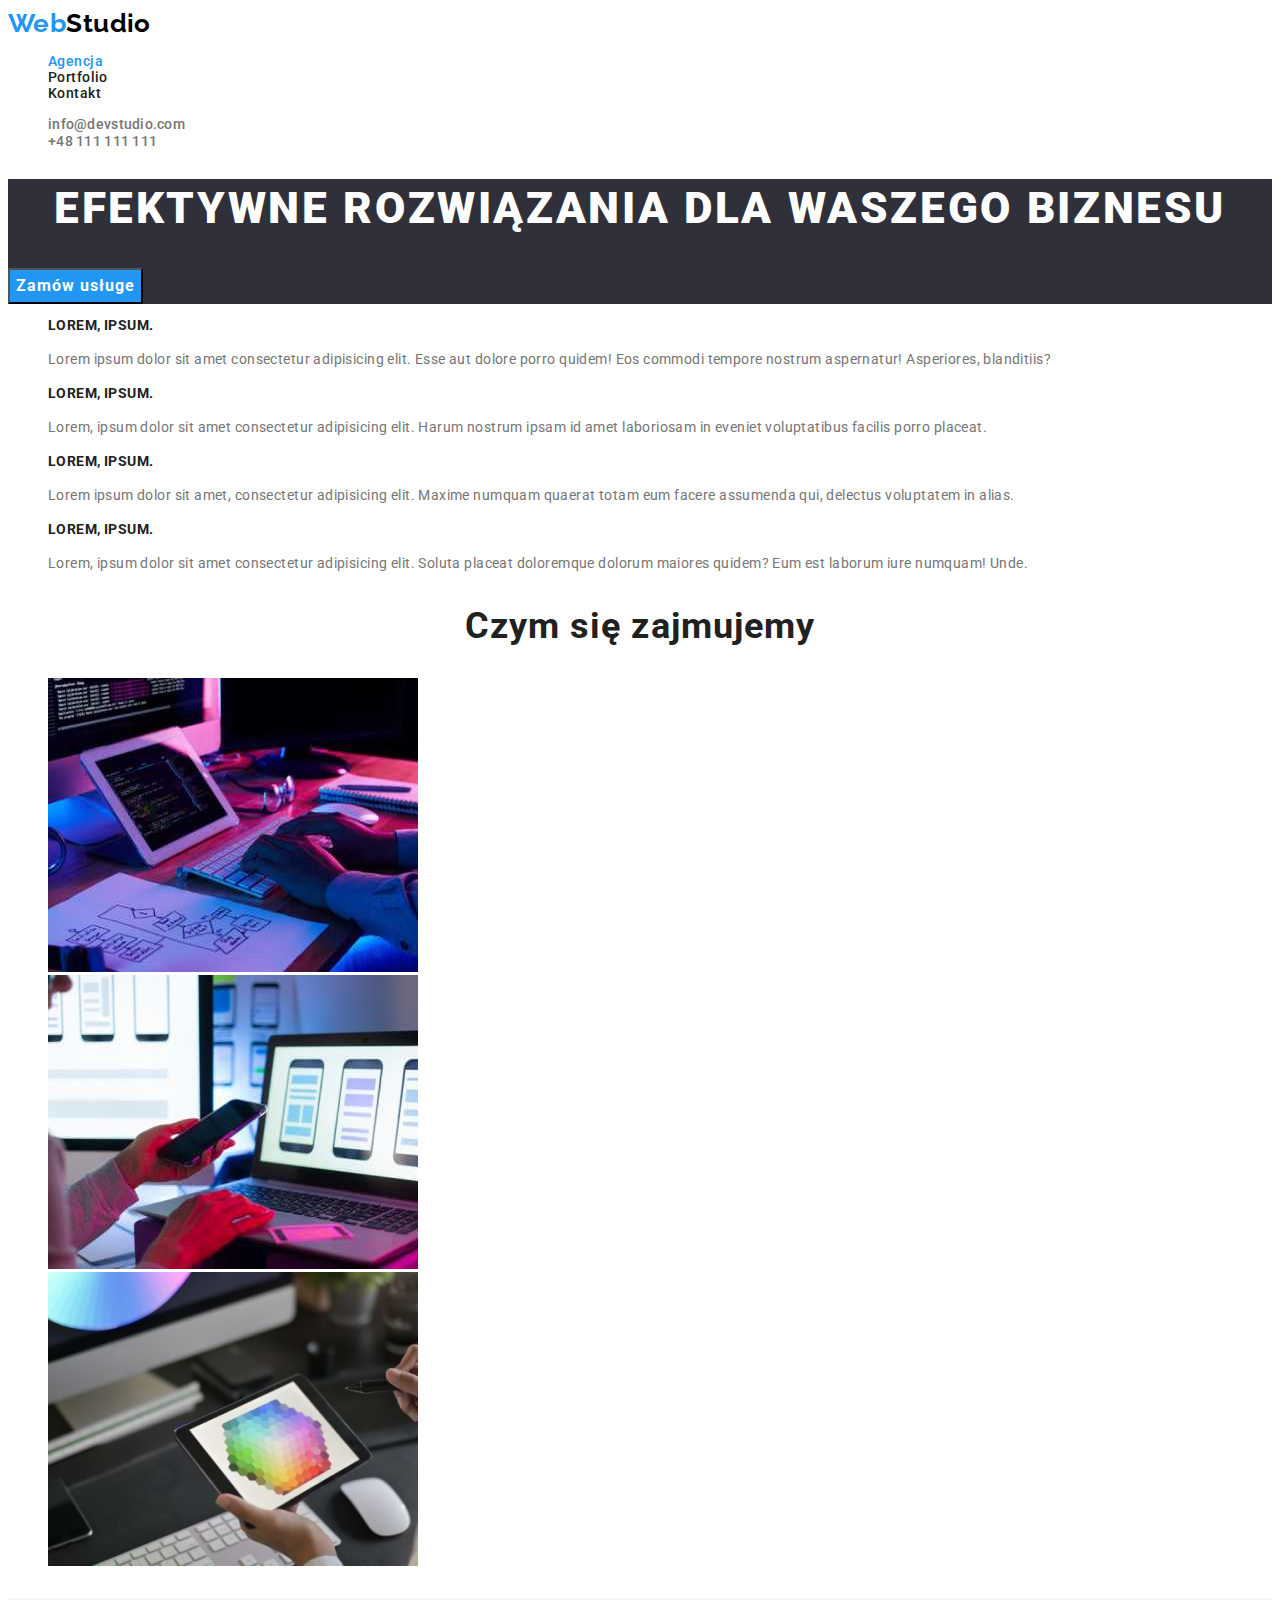
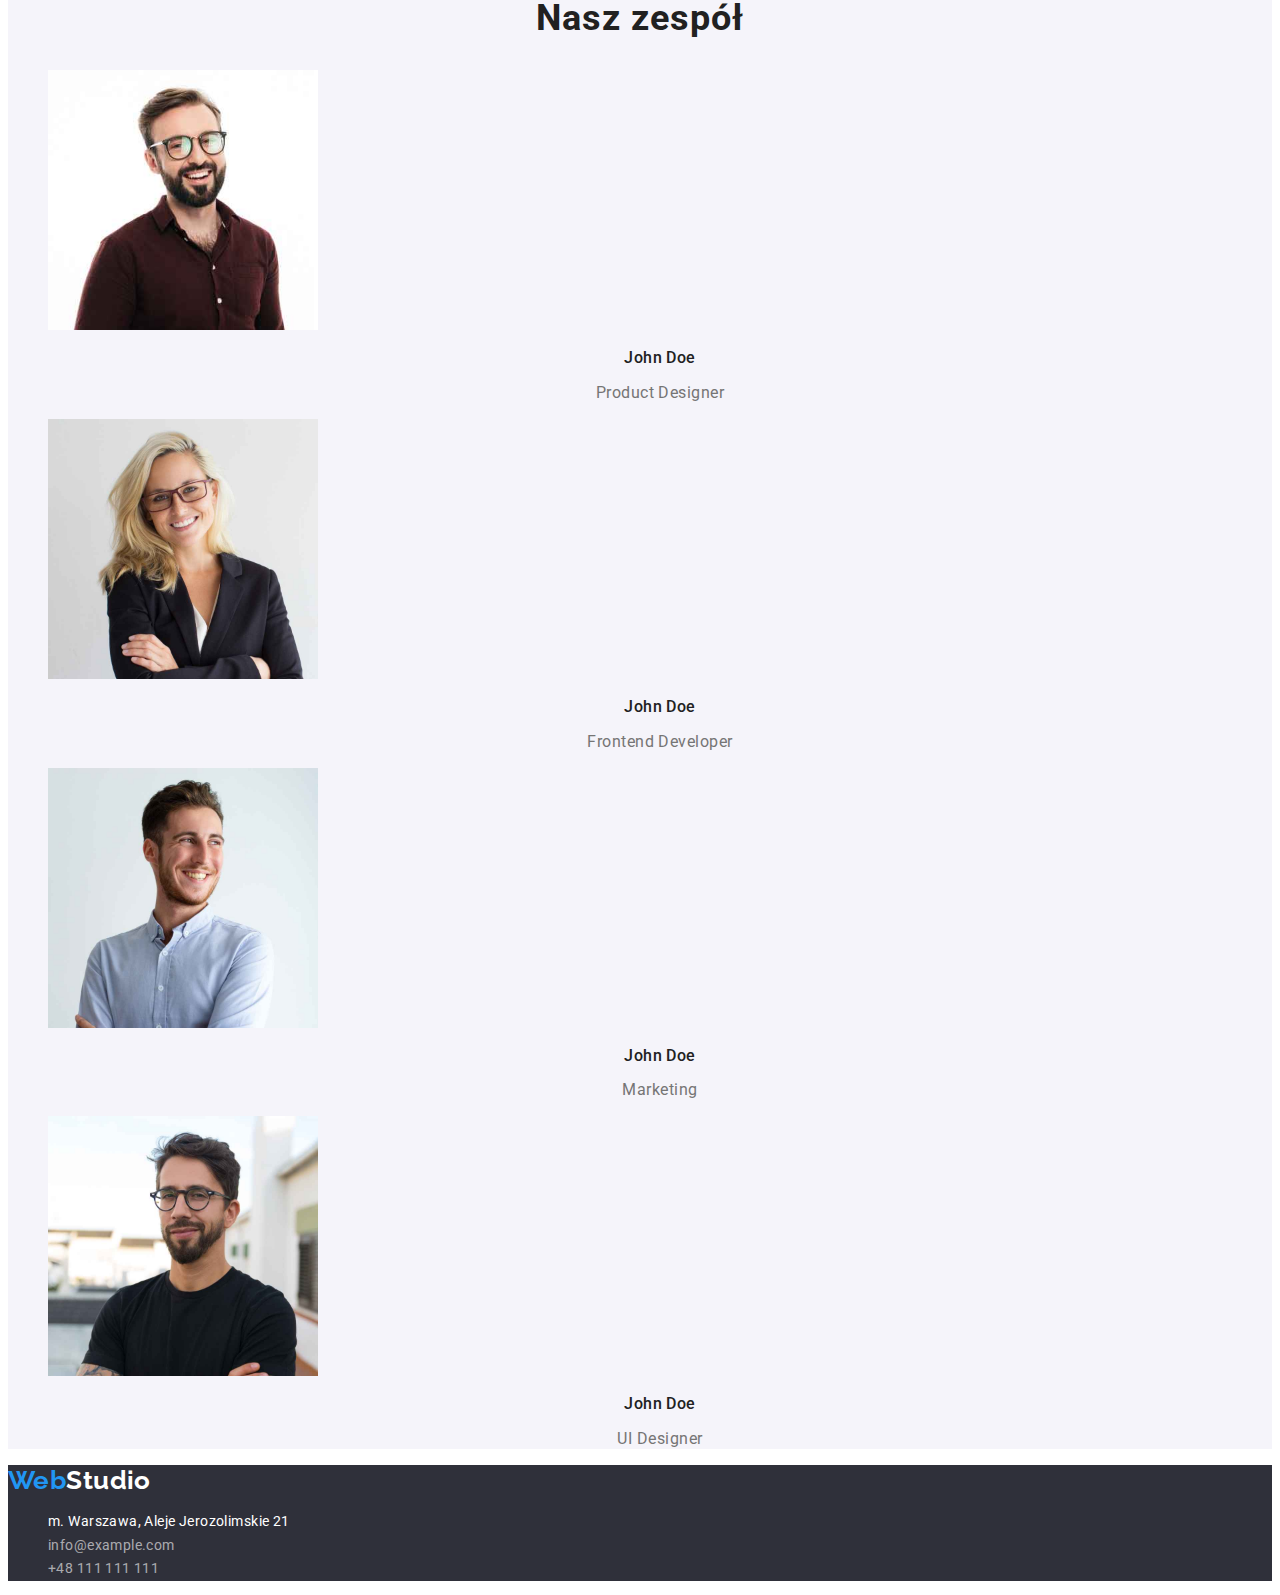
==== index.html @ e9c9cde5 "kopia repo2" ====
<!DOCTYPE html>
<html lang="pl">
	<head>
		<meta charset="UTF-8" />
		<meta http-equiv="X-UA-Compatible" content="IE=edge" />
		<meta name="WebStudio" content="width=device-width, initial-scale=1.0" />
		<title>Portfolio</title>
		<link rel="stylesheet" href="./css/styles.css" />
		<link rel="preconnect" href="https://fonts.googleapis.com" />
		<link rel="preconnect" href="https://fonts.gstatic.com" crossorigin />
		<link
			href="https://fonts.googleapis.com/css2?family=Raleway:wght@700&family=Roboto:wght@100;400;500;700;900&display=swap"
			rel="stylesheet"
		/>
	</head>
	<body>
		<header>
			<a href="index.html" class="logo"><span class="logo_first_word">Web</span>Studio</a>
			<nav>
				<ul>
					<li><a href="index.html" class="menu current">Agencja</a></li>
					<li><a href="portfolio.html" class="menu">Portfolio</a></li>
					<li><a href="#" class="menu">Kontakt</a></li>
				</ul>
			</nav>
			<ul>
				<li><a href="mailto:info@devstudio.com" class="address_top_email">info@devstudio.com</a></li>
				<li><a href="tel:+48111111111" class="address_top_tel">+48 111 111 111</a></li>
			</ul>
		</header>

		<main>
			<!--BANER-->
			<section class="dark_background">
				<h1 class="text_on_banner_page1">EFEKTYWNE ROZWIĄZANIA DLA WASZEGO BIZNESU</h1>
				<button type="button" class="button_page1">Zamów usługe</button>
			</section>

			<!--Sekcja2-->
			<section>
				<h2 class="visually-hidden">To jest tytuł tagu h2 do ukrycia</h2>
				<!--Ten tag <H2> będzie ukryty później - polecenie @IVAN-->
				<ul>
					<li>
						<h3 class="lorem-style">Lorem, ipsum.</h3>
						<p class="lorem-text">
							Lorem ipsum dolor sit amet consectetur adipisicing elit. Esse aut dolore porro quidem! Eos commodi tempore
							nostrum aspernatur! Asperiores, blanditiis?
						</p>
					</li>
					<li>
						<h3 class="lorem-style">Lorem, ipsum.</h3>
						<p class="lorem-text">
							Lorem, ipsum dolor sit amet consectetur adipisicing elit. Harum nostrum ipsam id amet laboriosam in
							eveniet voluptatibus facilis porro placeat.
						</p>
					</li>
					<li>
						<h3 class="lorem-style">Lorem, ipsum.</h3>
						<p class="lorem-text">
							Lorem ipsum dolor sit amet, consectetur adipisicing elit. Maxime numquam quaerat totam eum facere
							assumenda qui, delectus voluptatem in alias.
						</p>
					</li>
					<li>
						<h3 class="lorem-style">Lorem, ipsum.</h3>
						<p class="lorem-text">
							Lorem, ipsum dolor sit amet consectetur adipisicing elit. Soluta placeat doloremque dolorum maiores
							quidem? Eum est laborum iure numquam! Unde.
						</p>
					</li>
				</ul>
			</section>

			<!--Sekcja 3-->
			<section>
				<h2 class="section-title">Czym się zajmujemy</h2>

				<ul>
					<li>
						<img src="images/01_komputer.jpg" alt="komputer" width="370" height="294" />
					</li>
					<li>
						<img src="images/02_komorka.jpg" alt="komórka" width="370" height="294" />
					</li>
					<li>
						<img src="images/03_tablet.jpg" alt="tablet" width="370" height="294" />
					</li>
				</ul>
			</section>

			<!--Sekcja nasz zespół-->
			<section class="team_background">
				<h2 class="section-title">Nasz zespół</h2>
				<ul>
					<li>
						<img src="images/person1.jpg" alt="osoba1" width="270" height="260" />
						<h3 class="name">John Doe</h3>
						<p class="description">Product Designer</p>
					</li>
					<li>
						<img src="images/person2.jpg" alt="osoba2" width="270" height="260" />
						<h3 class="name">John Doe</h3>
						<p class="description">Frontend Developer</p>
					</li>
					<li>
						<img src="images/person3.jpg" alt="osoba3" width="270" height="260" />
						<h3 class="name">John Doe</h3>
						<p class="description">Marketing</p>
					</li>
					<li>
						<img src="images/person4.jpg" alt="osoba4" width="270" height="260" />
						<h3 class="name">John Doe</h3>
						<p class="description">UI Designer</p>
					</li>
				</ul>
			</section>
		</main>

		<footer class="footer-background">
			<a href="index.html" class="logo">
				<span class="logo_first_word">Web</span><span class="logo_second_word_footer">Studio</span>
			</a>
			<address class="footer-delete-italic">
				<ul>
					<li>
						<a
							href="https://goo.gl/maps/itPmvaoKHj2uYjHUA"
							target="_blank"
							rel="nofollow noopener noreferrer"
							class="footer-address"
						>
							m. Warszawa, Aleje Jerozolimskie 21
						</a>
					</li>
					<li>
						<a href="mailto:info@example.com" class="footer_mail_tel">info@example.com</a>
					</li>
					<li><a href="tel:+48111111111" class="footer_mail_tel">+48 111 111 111</a></li>
				</ul>
			</address>
		</footer>
	</body>
</html>
---- css/styles.css ----
/* font-family: 'Raleway', sans-serif;
font-family: 'Roboto', sans-serif; test*/

:root {
	--main-text-color: #212121;
	--secondary-text-color: #fff;
	--owner-text-color: #757575;
	--accent-color: #2196f3;
	--contener-color: #eeeeee;
	--logo-color-text: #000;
	--buttons-port-color: #f5f4fa;
	--footer-text-color: rgba(255, 255, 255, 0.6);
	--background-footer-color: #2f303a;
	--background-section: #e5e5e5;
	--line-color: #ececec;
	--backround-color: #fff;
	--icon-color: #afb1b8;
	--main-font: "Roboto", sans-serif;
}

body {
	background-color: var(--backround-color);
	color: var(--main-text-color);
	font-family: var(--main-font);
	font-size: 14px;
	letter-spacing: 0.03em;
}

.logo {
	font-family: "Raleway", sans-serif;
	font-size: 26px;
	line-height: 1.1738;
	font-weight: 700;
	color: var(--logo-color-text);
}
.logo_first_word {
	color: #2196f3;
}
.logo_second_word_footer {
	color: rgba(255, 255, 255, 1);
}
.logo_second_word_footer:hover {
	color: var(--accent-color);
}

.menu {
	font-size: 14px;
	line-height: 1.1721;
	font-weight: 500;
	color: var(--main-text-color); /*- zalecenie Ivana - ale chyba jednak nie?*/
}

.current {
	color: var(--accent-color);
}

.address_top_email {
	font-weight: 500;
	font-size: 14px;
	line-height: 1.14;
	letter-spacing: 0.02em;
	color: var(--owner-text-color);
}
.address_top_tel {
	font-weight: 500;
	font-size: 14px;
	line-height: 1.14;
	letter-spacing: 0.02em;
	color: var(--owner-text-color);
}

a {
	text-decoration: none;
}

.button_page1 {
	background-color: #2196f3;
	color: #ffffff;
	font-weight: 700;
	font-size: 16px;
	line-height: 1.88;
	display: flex;
	align-items: center;
	text-align: center;
	letter-spacing: 0.06em;
	cursor: pointer;
	font-family: inherit;
}
.button_page1:hover {
	color: #000;
}

.text_on_banner_page1 {
	font-weight: 900;
	font-size: 44px;
	line-height: 1.36;
	text-align: center;
	letter-spacing: 0.06em;
	text-transform: uppercase;
	color: rgba(255, 255, 255, 1);
}

header a:hover,
footer a:hover,
menu:hover {
	color: var(--accent-color);
}

.buttons {
	cursor: pointer;
	font-family: inherit;
	font-size: 16px;
	line-height: 1.625;
	font-weight: 500;
	background-color: var(--buttons-port-color);
	letter-spacing: 0.03em;
	color: var(--main-text-color);
}
.buttons:hover {
	background-color: #2196f3;
	color: #fff;
}
.buttons_current {
	background-color: #2196f3;
	color: #fff;
}

ul {
	list-style-type: none;
}
.image_title {
	font-size: 18px;
	line-height: 2;
	font-weight: 700;
	letter-spacing: 0.06em;
}
.image_description {
	font-size: 16px;
	line-height: 1.875;
	font-weight: 400;
	color: #757575;
}
.footer-address {
	font-weight: 400;
	line-height: 1.71;
	color: #fff;
}
.footer-delete-italic {
	font-style: normal;
	/* usuwam domyślny styl ITALIC dla <address> */
}
.footer-background {
	background-color: var(--background-footer-color);
}

.footer_mail_tel {
	color: rgba(255, 255, 255, 0.6);
	line-height: 1.71;
	font-weight: 400;
}
.light_background {
	background-color: var(--background-section);
}
.dark_background {
	background-color: var(--background-footer-color);
}
.team_background {
	background-color: var(--buttons-port-color);
}

.lorem-style {
	font-weight: 700;
	font-size: 14px;
	line-height: 1.14;
	letter-spacing: 0.03em;
	text-transform: uppercase;
}
.lorem-text {
	line-height: 1.71;
	color: #757575;
}
.section-title {
	font-weight: 700;
	font-size: 36px;
	line-height: 1.16;
	text-align: center;
	letter-spacing: 0.03em;
	color: #212121;
}
.name {
	font-weight: 500;
	font-size: 16px;
	line-height: 1.18;
	text-align: center;
	letter-spacing: 0.03em;
}
.description {
	font-weight: 400;
	font-size: 16px;
	line-height: 1.18;
	text-align: center;
	letter-spacing: 0.03em;
	color: #757575;
}
.visually-hidden {
	position: absolute;
	width: 1px;
	height: 1px;
	margin: -1px;
	border: 0;
	padding: 0;

	white-space: nowrap;
	clip-path: inset(100%);
	clip: rect(0 0 0 0);
	overflow: hidden;
}
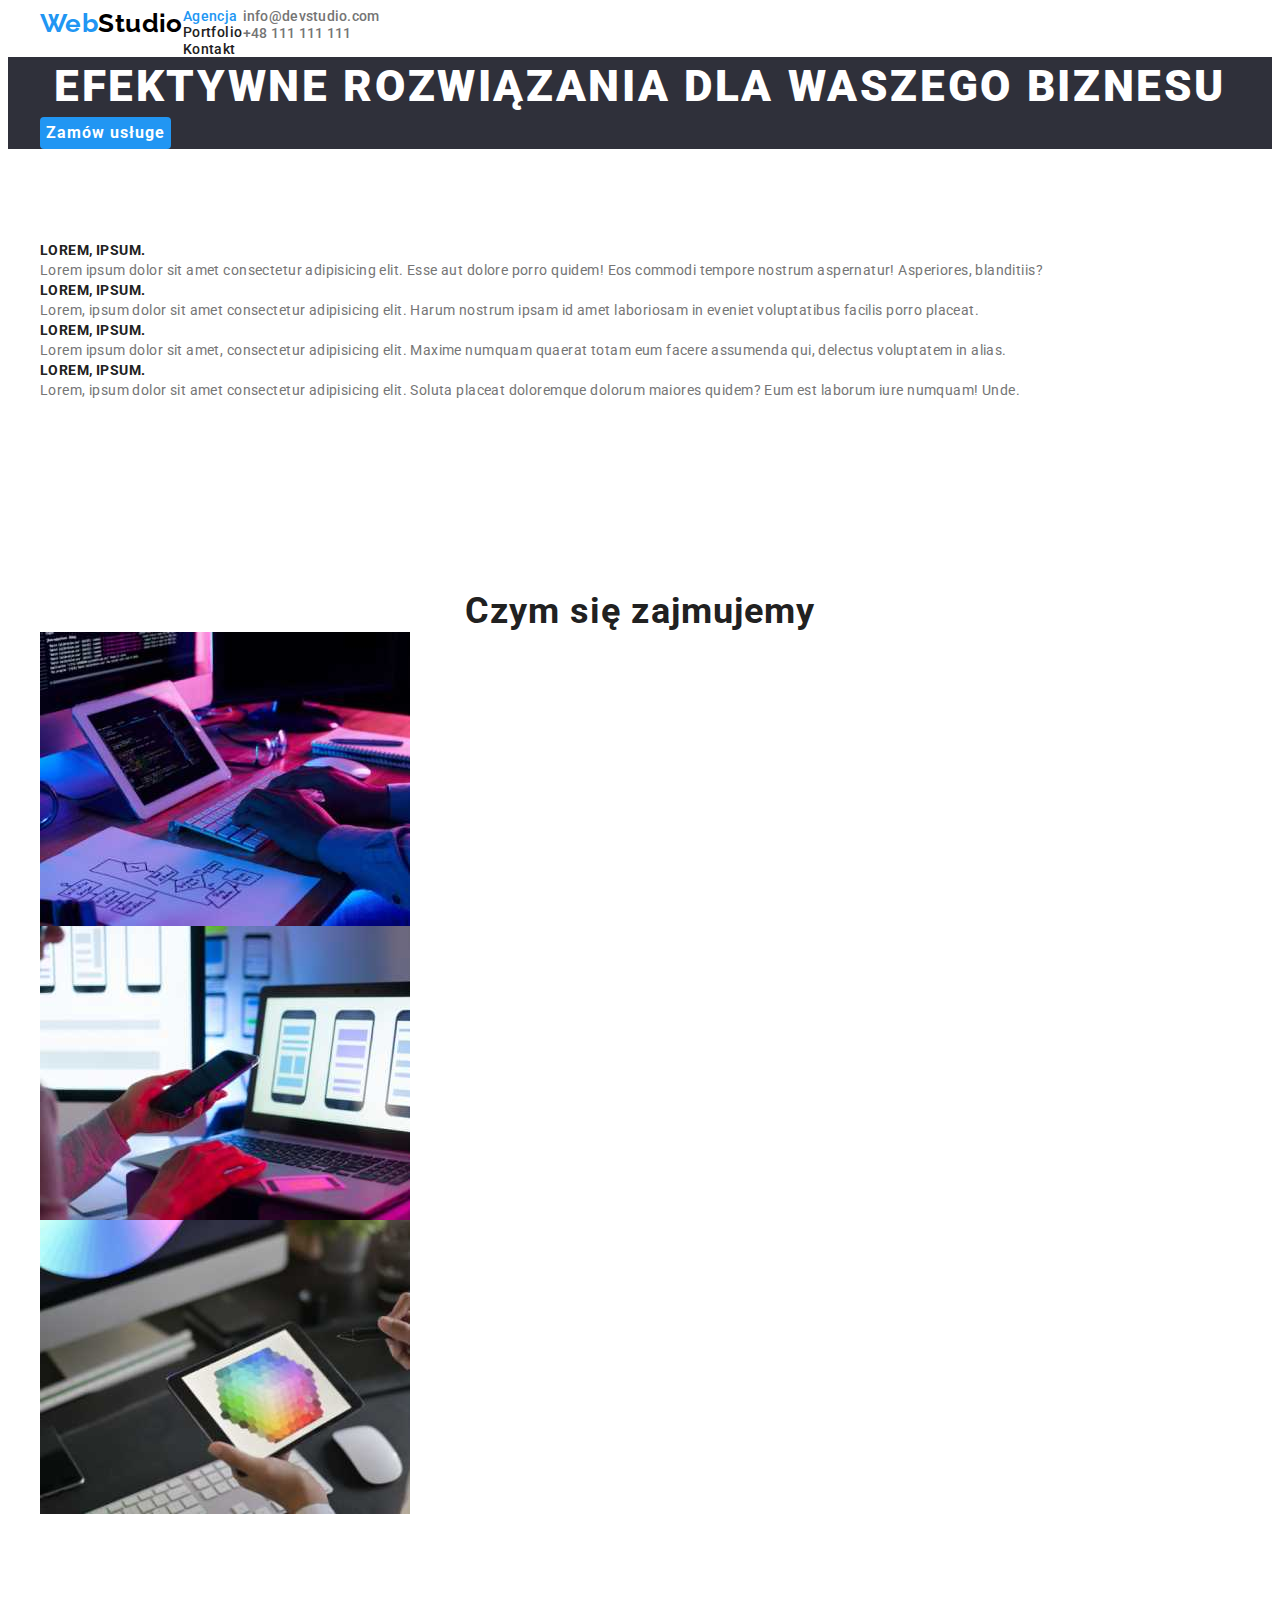
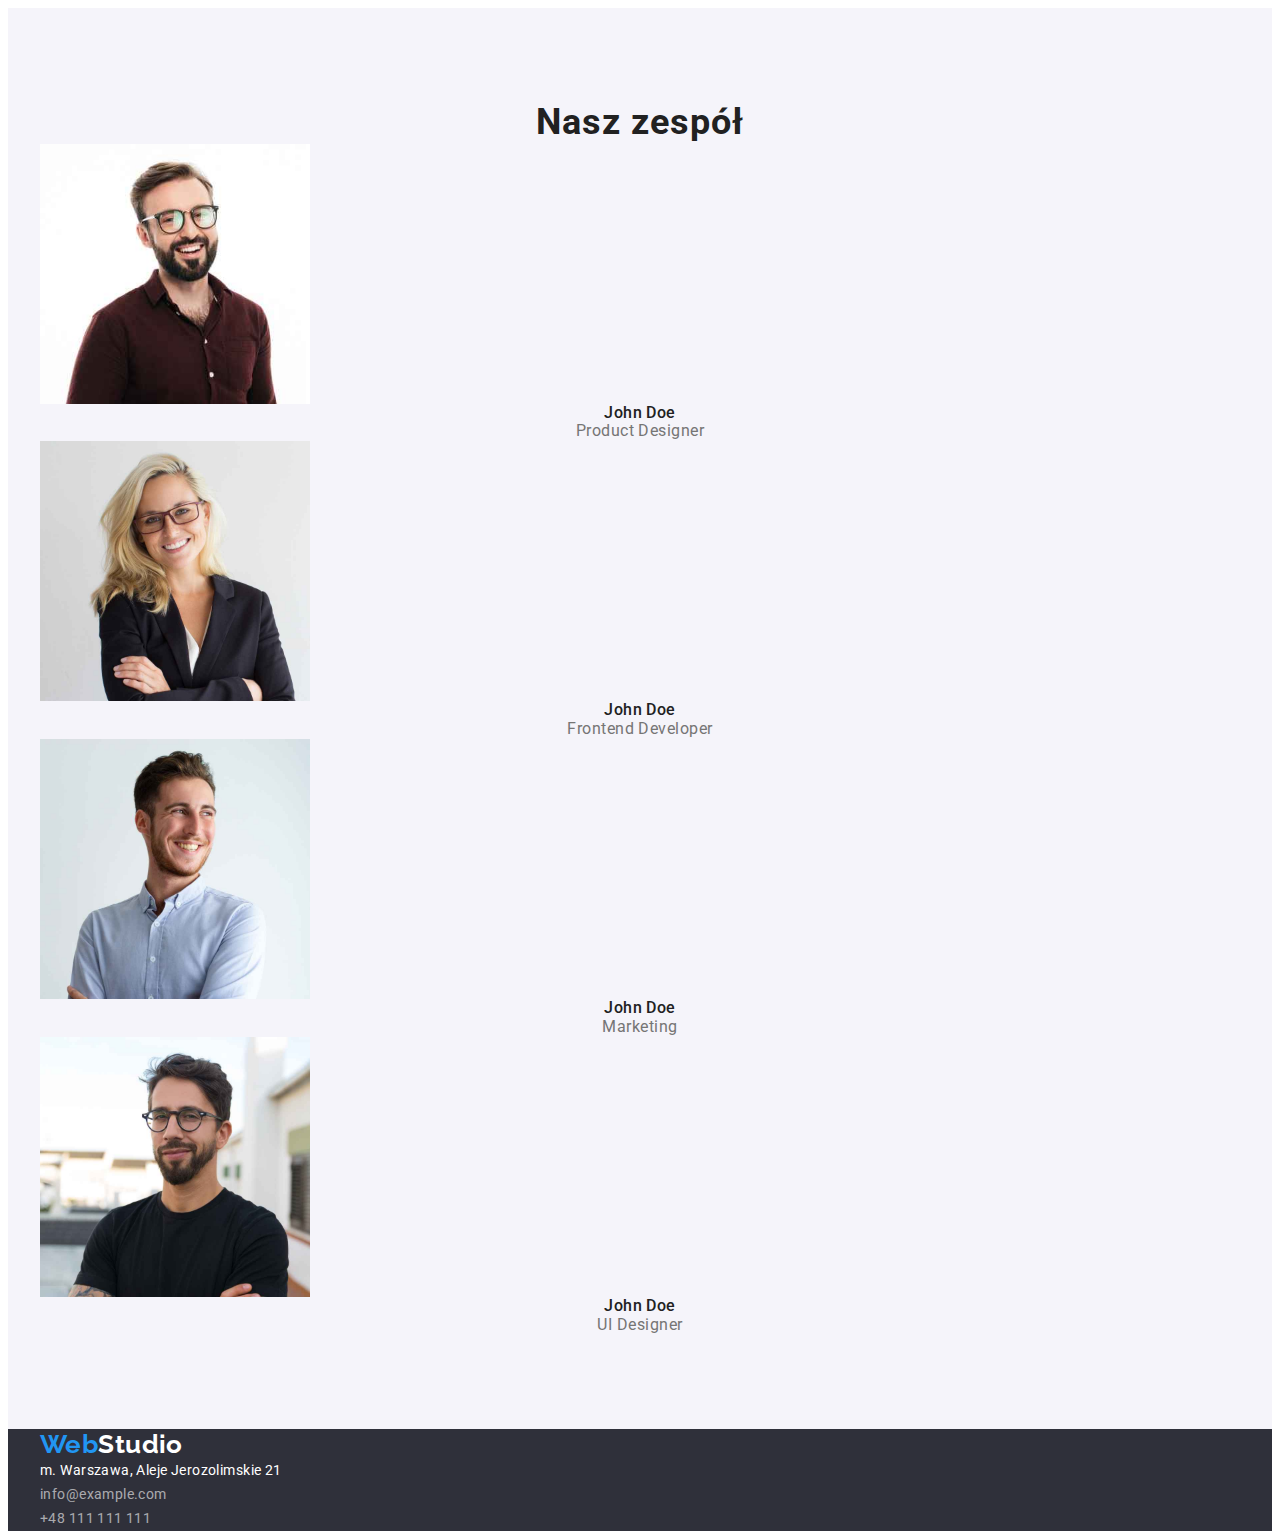
==== commit 51b9cf92: "5II flex1" ====
--- a/index.html
+++ b/index.html
@@ -5,6 +5,13 @@
 		<meta http-equiv="X-UA-Compatible" content="IE=edge" />
 		<meta name="WebStudio" content="width=device-width, initial-scale=1.0" />
 		<title>Portfolio</title>
+		<link
+			rel="stylesheet"
+			href="https://cdnjs.cloudflare.com/ajax/libs/modern-normalize/1.1.0/modern-normalize.min.css"
+			integrity="sha512-wpPYUAdjBVSE4KJnH1VR1HeZfpl1ub8YT/NKx4PuQ5NmX2tKuGu6U/JRp5y+Y8XG2tV+wKQpNHVUX03MfMFn9Q=="
+			crossorigin="anonymous"
+			referrerpolicy="no-referrer"
+		/>
 		<link rel="stylesheet" href="./css/styles.css" />
 		<link rel="preconnect" href="https://fonts.googleapis.com" />
 		<link rel="preconnect" href="https://fonts.gstatic.com" crossorigin />
@@ -15,130 +22,144 @@
 	</head>
 	<body>
 		<header>
-			<a href="index.html" class="logo"><span class="logo_first_word">Web</span>Studio</a>
-			<nav>
-				<ul>
-					<li><a href="index.html" class="menu current">Agencja</a></li>
-					<li><a href="portfolio.html" class="menu">Portfolio</a></li>
-					<li><a href="#" class="menu">Kontakt</a></li>
-				</ul>
-			</nav>
-			<ul>
-				<li><a href="mailto:info@devstudio.com" class="address_top_email">info@devstudio.com</a></li>
-				<li><a href="tel:+48111111111" class="address_top_tel">+48 111 111 111</a></li>
-			</ul>
+			<div class="container">
+				<div class="header">
+					<a href="index.html" class="logo"><span class="logo_first_word">Web</span>Studio</a>
+					<nav>
+						<ul>
+							<li><a href="index.html" class="menu current">Agencja</a></li>
+							<li><a href="portfolio.html" class="menu">Portfolio</a></li>
+							<li><a href="#" class="menu">Kontakt</a></li>
+						</ul>
+					</nav>
+					<ul>
+						<li><a href="mailto:info@devstudio.com" class="address_top_email">info@devstudio.com</a></li>
+						<li><a href="tel:+48111111111" class="address_top_tel">+48 111 111 111</a></li>
+					</ul>
+				</div>
+			</div>
 		</header>
 
 		<main>
 			<!--BANER-->
 			<section class="dark_background">
-				<h1 class="text_on_banner_page1">EFEKTYWNE ROZWIĄZANIA DLA WASZEGO BIZNESU</h1>
-				<button type="button" class="button_page1">Zamów usługe</button>
+				<div class="container">
+					<h1 class="text_on_banner_page1">EFEKTYWNE ROZWIĄZANIA DLA WASZEGO BIZNESU</h1>
+					<button type="button" class="button_page1">Zamów usługe</button>
+				</div>
 			</section>
 
 			<!--Sekcja2-->
-			<section>
-				<h2 class="visually-hidden">To jest tytuł tagu h2 do ukrycia</h2>
-				<!--Ten tag <H2> będzie ukryty później - polecenie @IVAN-->
-				<ul>
-					<li>
-						<h3 class="lorem-style">Lorem, ipsum.</h3>
-						<p class="lorem-text">
-							Lorem ipsum dolor sit amet consectetur adipisicing elit. Esse aut dolore porro quidem! Eos commodi tempore
-							nostrum aspernatur! Asperiores, blanditiis?
-						</p>
-					</li>
-					<li>
-						<h3 class="lorem-style">Lorem, ipsum.</h3>
-						<p class="lorem-text">
-							Lorem, ipsum dolor sit amet consectetur adipisicing elit. Harum nostrum ipsam id amet laboriosam in
-							eveniet voluptatibus facilis porro placeat.
-						</p>
-					</li>
-					<li>
-						<h3 class="lorem-style">Lorem, ipsum.</h3>
-						<p class="lorem-text">
-							Lorem ipsum dolor sit amet, consectetur adipisicing elit. Maxime numquam quaerat totam eum facere
-							assumenda qui, delectus voluptatem in alias.
-						</p>
-					</li>
-					<li>
-						<h3 class="lorem-style">Lorem, ipsum.</h3>
-						<p class="lorem-text">
-							Lorem, ipsum dolor sit amet consectetur adipisicing elit. Soluta placeat doloremque dolorum maiores
-							quidem? Eum est laborum iure numquam! Unde.
-						</p>
-					</li>
-				</ul>
+			<section class="section">
+				<div class="container">
+					<h2 class="visually-hidden">To jest tytuł tagu h2 do ukrycia</h2>
+					<!--Ten tag <H2> będzie ukryty później - polecenie @IVAN-->
+					<ul>
+						<li>
+							<h3 class="lorem-style">Lorem, ipsum.</h3>
+							<p class="lorem-text">
+								Lorem ipsum dolor sit amet consectetur adipisicing elit. Esse aut dolore porro quidem! Eos commodi
+								tempore nostrum aspernatur! Asperiores, blanditiis?
+							</p>
+						</li>
+						<li>
+							<h3 class="lorem-style">Lorem, ipsum.</h3>
+							<p class="lorem-text">
+								Lorem, ipsum dolor sit amet consectetur adipisicing elit. Harum nostrum ipsam id amet laboriosam in
+								eveniet voluptatibus facilis porro placeat.
+							</p>
+						</li>
+						<li>
+							<h3 class="lorem-style">Lorem, ipsum.</h3>
+							<p class="lorem-text">
+								Lorem ipsum dolor sit amet, consectetur adipisicing elit. Maxime numquam quaerat totam eum facere
+								assumenda qui, delectus voluptatem in alias.
+							</p>
+						</li>
+						<li>
+							<h3 class="lorem-style">Lorem, ipsum.</h3>
+							<p class="lorem-text">
+								Lorem, ipsum dolor sit amet consectetur adipisicing elit. Soluta placeat doloremque dolorum maiores
+								quidem? Eum est laborum iure numquam! Unde.
+							</p>
+						</li>
+					</ul>
+				</div>
 			</section>
 
 			<!--Sekcja 3-->
-			<section>
-				<h2 class="section-title">Czym się zajmujemy</h2>
+			<section class="section">
+				<div class="container">
+					<h2 class="section-title">Czym się zajmujemy</h2>
 
-				<ul>
-					<li>
-						<img src="images/01_komputer.jpg" alt="komputer" width="370" height="294" />
-					</li>
-					<li>
-						<img src="images/02_komorka.jpg" alt="komórka" width="370" height="294" />
-					</li>
-					<li>
-						<img src="images/03_tablet.jpg" alt="tablet" width="370" height="294" />
-					</li>
-				</ul>
+					<ul>
+						<li>
+							<img src="images/01_komputer.jpg" alt="komputer" width="370" height="294" />
+						</li>
+						<li>
+							<img src="images/02_komorka.jpg" alt="komórka" width="370" height="294" />
+						</li>
+						<li>
+							<img src="images/03_tablet.jpg" alt="tablet" width="370" height="294" />
+						</li>
+					</ul>
+				</div>
 			</section>
 
 			<!--Sekcja nasz zespół-->
-			<section class="team_background">
-				<h2 class="section-title">Nasz zespół</h2>
-				<ul>
-					<li>
-						<img src="images/person1.jpg" alt="osoba1" width="270" height="260" />
-						<h3 class="name">John Doe</h3>
-						<p class="description">Product Designer</p>
-					</li>
-					<li>
-						<img src="images/person2.jpg" alt="osoba2" width="270" height="260" />
-						<h3 class="name">John Doe</h3>
-						<p class="description">Frontend Developer</p>
-					</li>
-					<li>
-						<img src="images/person3.jpg" alt="osoba3" width="270" height="260" />
-						<h3 class="name">John Doe</h3>
-						<p class="description">Marketing</p>
-					</li>
-					<li>
-						<img src="images/person4.jpg" alt="osoba4" width="270" height="260" />
-						<h3 class="name">John Doe</h3>
-						<p class="description">UI Designer</p>
-					</li>
-				</ul>
+			<section class="section team_background">
+				<div class="container">
+					<h2 class="section-title">Nasz zespół</h2>
+					<ul>
+						<li>
+							<img src="images/person1.jpg" alt="osoba1" width="270" height="260" />
+							<h3 class="name">John Doe</h3>
+							<p class="description">Product Designer</p>
+						</li>
+						<li>
+							<img src="images/person2.jpg" alt="osoba2" width="270" height="260" />
+							<h3 class="name">John Doe</h3>
+							<p class="description">Frontend Developer</p>
+						</li>
+						<li>
+							<img src="images/person3.jpg" alt="osoba3" width="270" height="260" />
+							<h3 class="name">John Doe</h3>
+							<p class="description">Marketing</p>
+						</li>
+						<li>
+							<img src="images/person4.jpg" alt="osoba4" width="270" height="260" />
+							<h3 class="name">John Doe</h3>
+							<p class="description">UI Designer</p>
+						</li>
+					</ul>
+				</div>
 			</section>
 		</main>
 
 		<footer class="footer-background">
-			<a href="index.html" class="logo">
-				<span class="logo_first_word">Web</span><span class="logo_second_word_footer">Studio</span>
-			</a>
-			<address class="footer-delete-italic">
-				<ul>
-					<li>
-						<a
-							href="https://goo.gl/maps/itPmvaoKHj2uYjHUA"
-							target="_blank"
-							rel="nofollow noopener noreferrer"
-							class="footer-address"
-						>
-							m. Warszawa, Aleje Jerozolimskie 21
-						</a>
-					</li>
-					<li>
-						<a href="mailto:info@example.com" class="footer_mail_tel">info@example.com</a>
-					</li>
-					<li><a href="tel:+48111111111" class="footer_mail_tel">+48 111 111 111</a></li>
-				</ul>
-			</address>
+			<div class="container">
+				<a href="index.html" class="logo">
+					<span class="logo_first_word">Web</span><span class="logo_second_word_footer">Studio</span>
+				</a>
+				<address class="footer-delete-italic">
+					<ul>
+						<li>
+							<a
+								href="https://goo.gl/maps/itPmvaoKHj2uYjHUA"
+								target="_blank"
+								rel="nofollow noopener noreferrer"
+								class="footer-address"
+							>
+								m. Warszawa, Aleje Jerozolimskie 21
+							</a>
+						</li>
+						<li>
+							<a href="mailto:info@example.com" class="footer_mail_tel">info@example.com</a>
+						</li>
+						<li><a href="tel:+48111111111" class="footer_mail_tel">+48 111 111 111</a></li>
+					</ul>
+				</address>
+			</div>
 		</footer>
 	</body>
 </html>
--- a/css/styles.css
+++ b/css/styles.css
@@ -26,6 +26,54 @@
 	letter-spacing: 0.03em;
 }
 
+h1,
+h2,
+h3,
+h4,
+h5,
+h6,
+p {
+	margin: 0;
+}
+img {
+	display: block;
+	max-width: 100%;
+	height: auto;
+}
+ul,
+ol {
+	list-style: none;
+	padding-left: 0;
+	margin: 0;
+}
+a {
+	text-decoration: none;
+}
+address {
+	font-style: normal;
+}
+button {
+	display: block;
+	cursor: pointer;
+	border: none;
+	border-radius: 4px;
+}
+.section {
+	padding-top: 94px;
+	padding-bottom: 94px;
+	display: flex;
+}
+
+.container {
+	width: 1200px;
+	margin: 0 auto;
+	padding: 0 15px;
+}
+
+.header {
+	display: flex;
+}
+
 .logo {
 	font-family: "Raleway", sans-serif;
 	font-size: 26px;
@@ -69,10 +117,6 @@
 	color: var(--owner-text-color);
 }
 
-a {
-	text-decoration: none;
-}
-
 .button_page1 {
 	background-color: #2196f3;
 	color: #ffffff;
@@ -125,9 +169,6 @@
 	color: #fff;
 }
 
-ul {
-	list-style-type: none;
-}
 .image_title {
 	font-size: 18px;
 	line-height: 2;
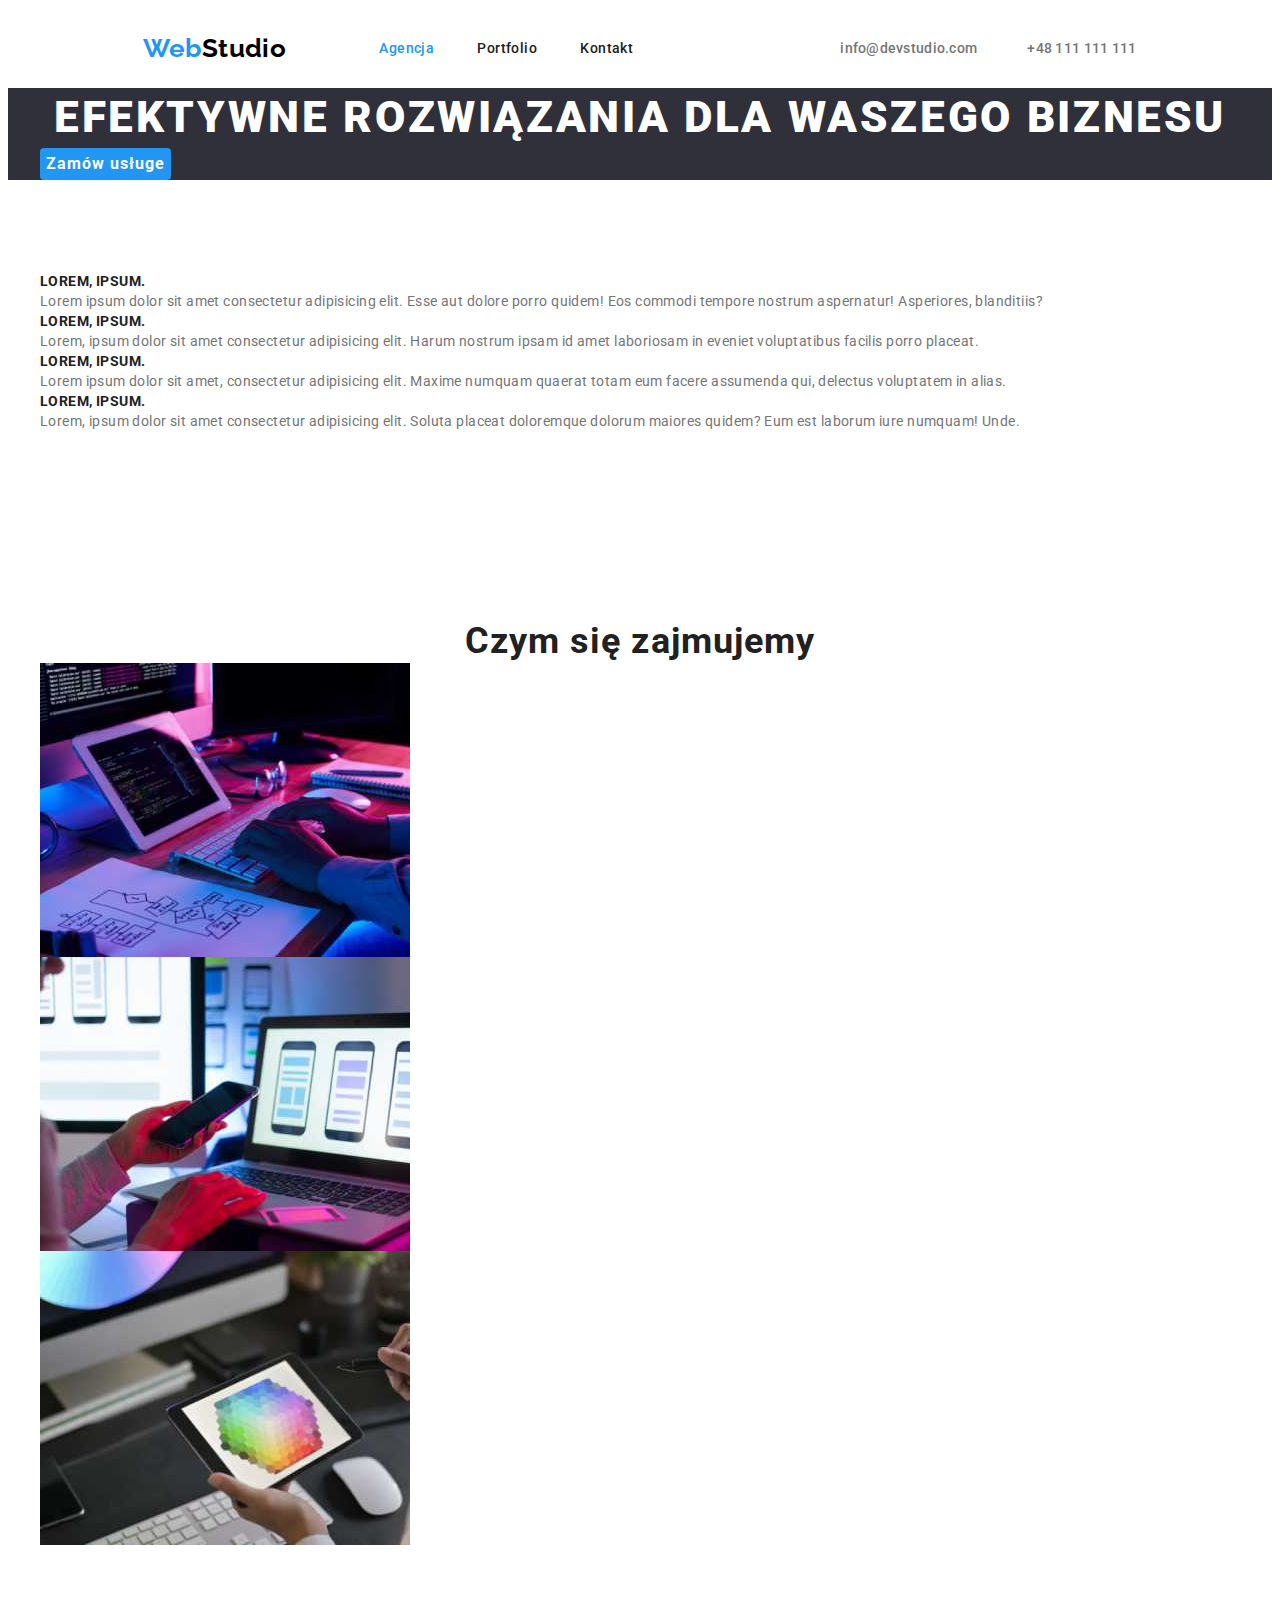
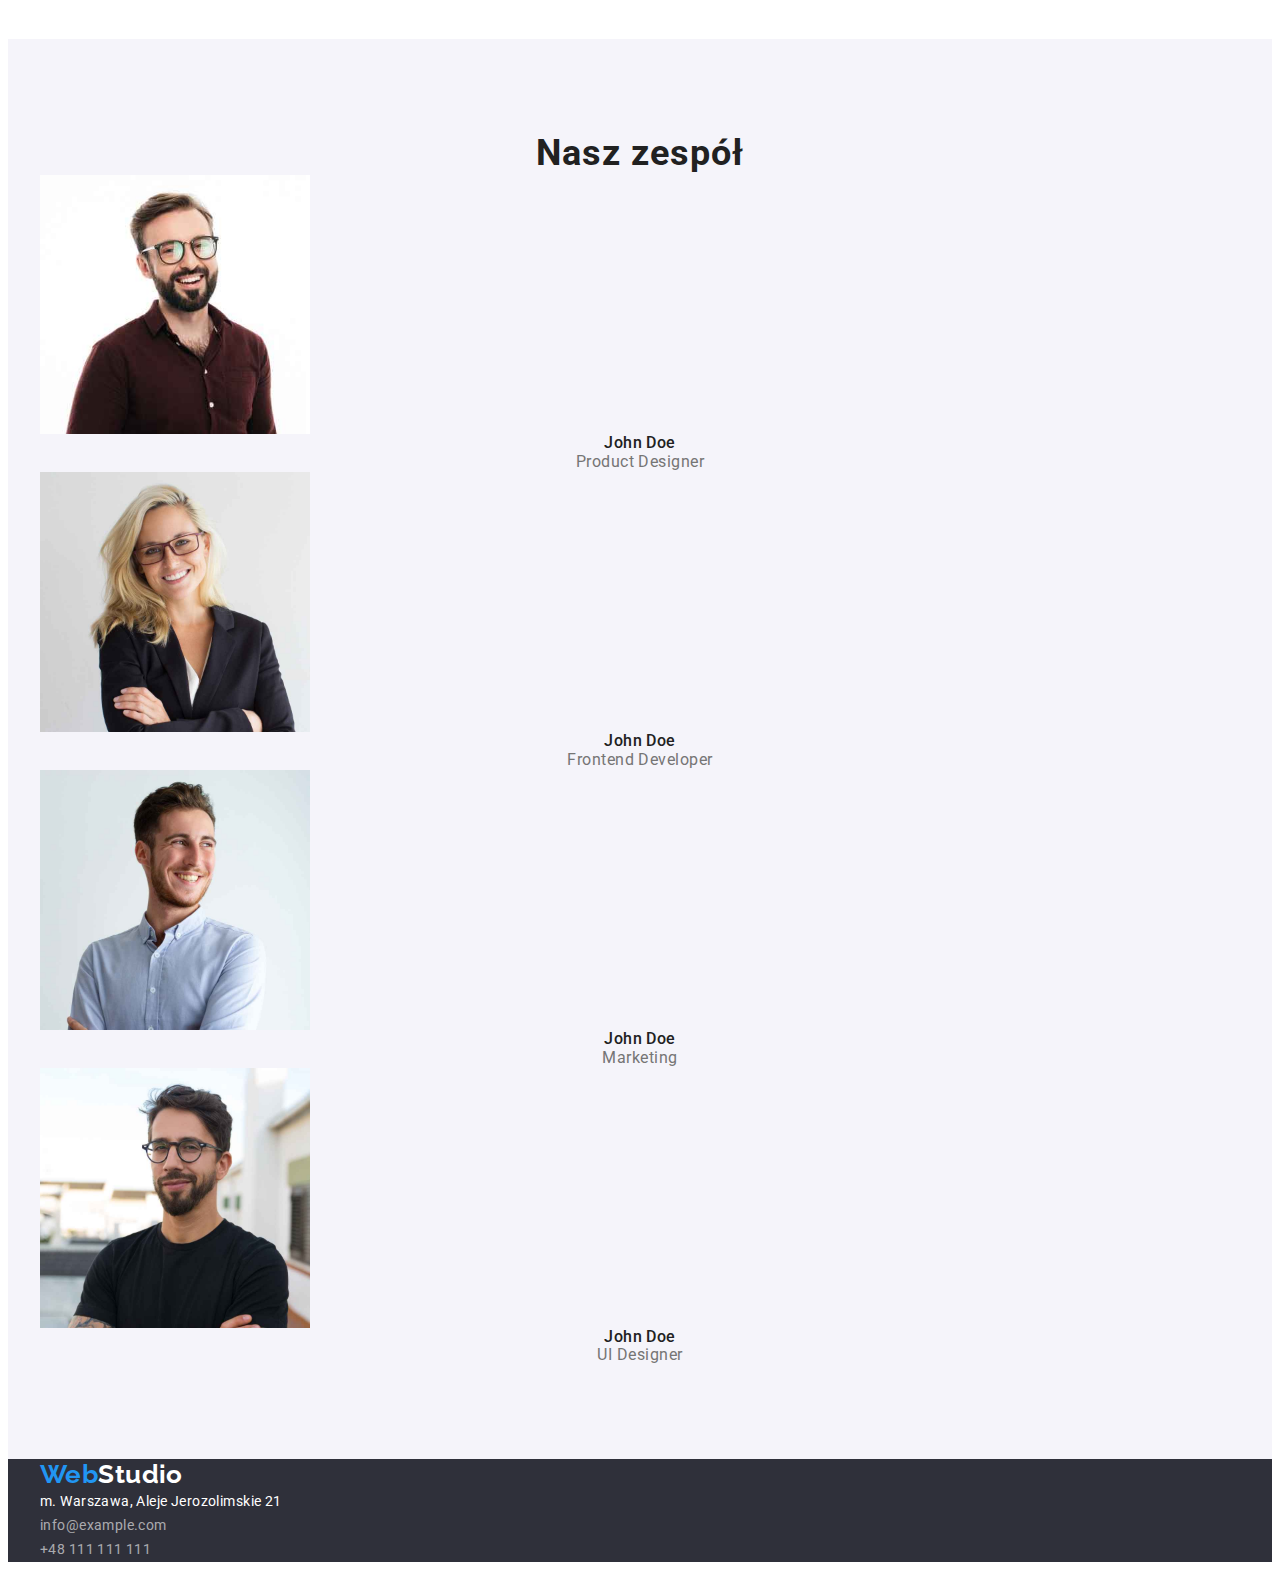
==== commit 9a086370: "gotowy header" ====
--- a/index.html
+++ b/index.html
@@ -24,15 +24,19 @@
 		<header>
 			<div class="container">
 				<div class="header">
-					<a href="index.html" class="logo"><span class="logo_first_word">Web</span>Studio</a>
-					<nav>
-						<ul>
-							<li><a href="index.html" class="menu current">Agencja</a></li>
-							<li><a href="portfolio.html" class="menu">Portfolio</a></li>
-							<li><a href="#" class="menu">Kontakt</a></li>
-						</ul>
-					</nav>
-					<ul>
+					<div class="header-left">
+						<div class="header-logo">
+							<a href="index.html" class="logo"><span class="logo_first_word">Web</span>Studio</a>
+						</div>
+						<nav>
+							<ul>
+								<li><a href="index.html" class="menu current">Agencja</a></li>
+								<li><a href="portfolio.html" class="menu">Portfolio</a></li>
+								<li><a href="#" class="menu">Kontakt</a></li>
+							</ul>
+						</nav>
+					</div>
+					<ul class="header-right">
 						<li><a href="mailto:info@devstudio.com" class="address_top_email">info@devstudio.com</a></li>
 						<li><a href="tel:+48111111111" class="address_top_tel">+48 111 111 111</a></li>
 					</ul>
--- a/css/styles.css
+++ b/css/styles.css
@@ -70,8 +70,37 @@
 	padding: 0 15px;
 }
 
+.menu-flex {
+	display: flex;
+	align-items: center;
+}
+header nav ul {
+	display: flex;
+	align-items: center;
+	justify-content: space-between;
+	width: 254px;
+	height: 16px;
+}
+
 .header {
 	display: flex;
+	justify-content: space-around;
+	align-items: center;
+	height: 80px;
+}
+.header-left {
+	display: flex;
+	align-items: center;
+	justify-content: flex-start;
+}
+.header-logo {
+	padding-right: 93px;
+}
+
+.header-right {
+	display: flex;
+	align-items: center;
+	justify-content: flex-end;
 }
 
 .logo {
@@ -115,6 +144,7 @@
 	line-height: 1.14;
 	letter-spacing: 0.02em;
 	color: var(--owner-text-color);
+	padding-left: 50px;
 }
 
 .button_page1 {
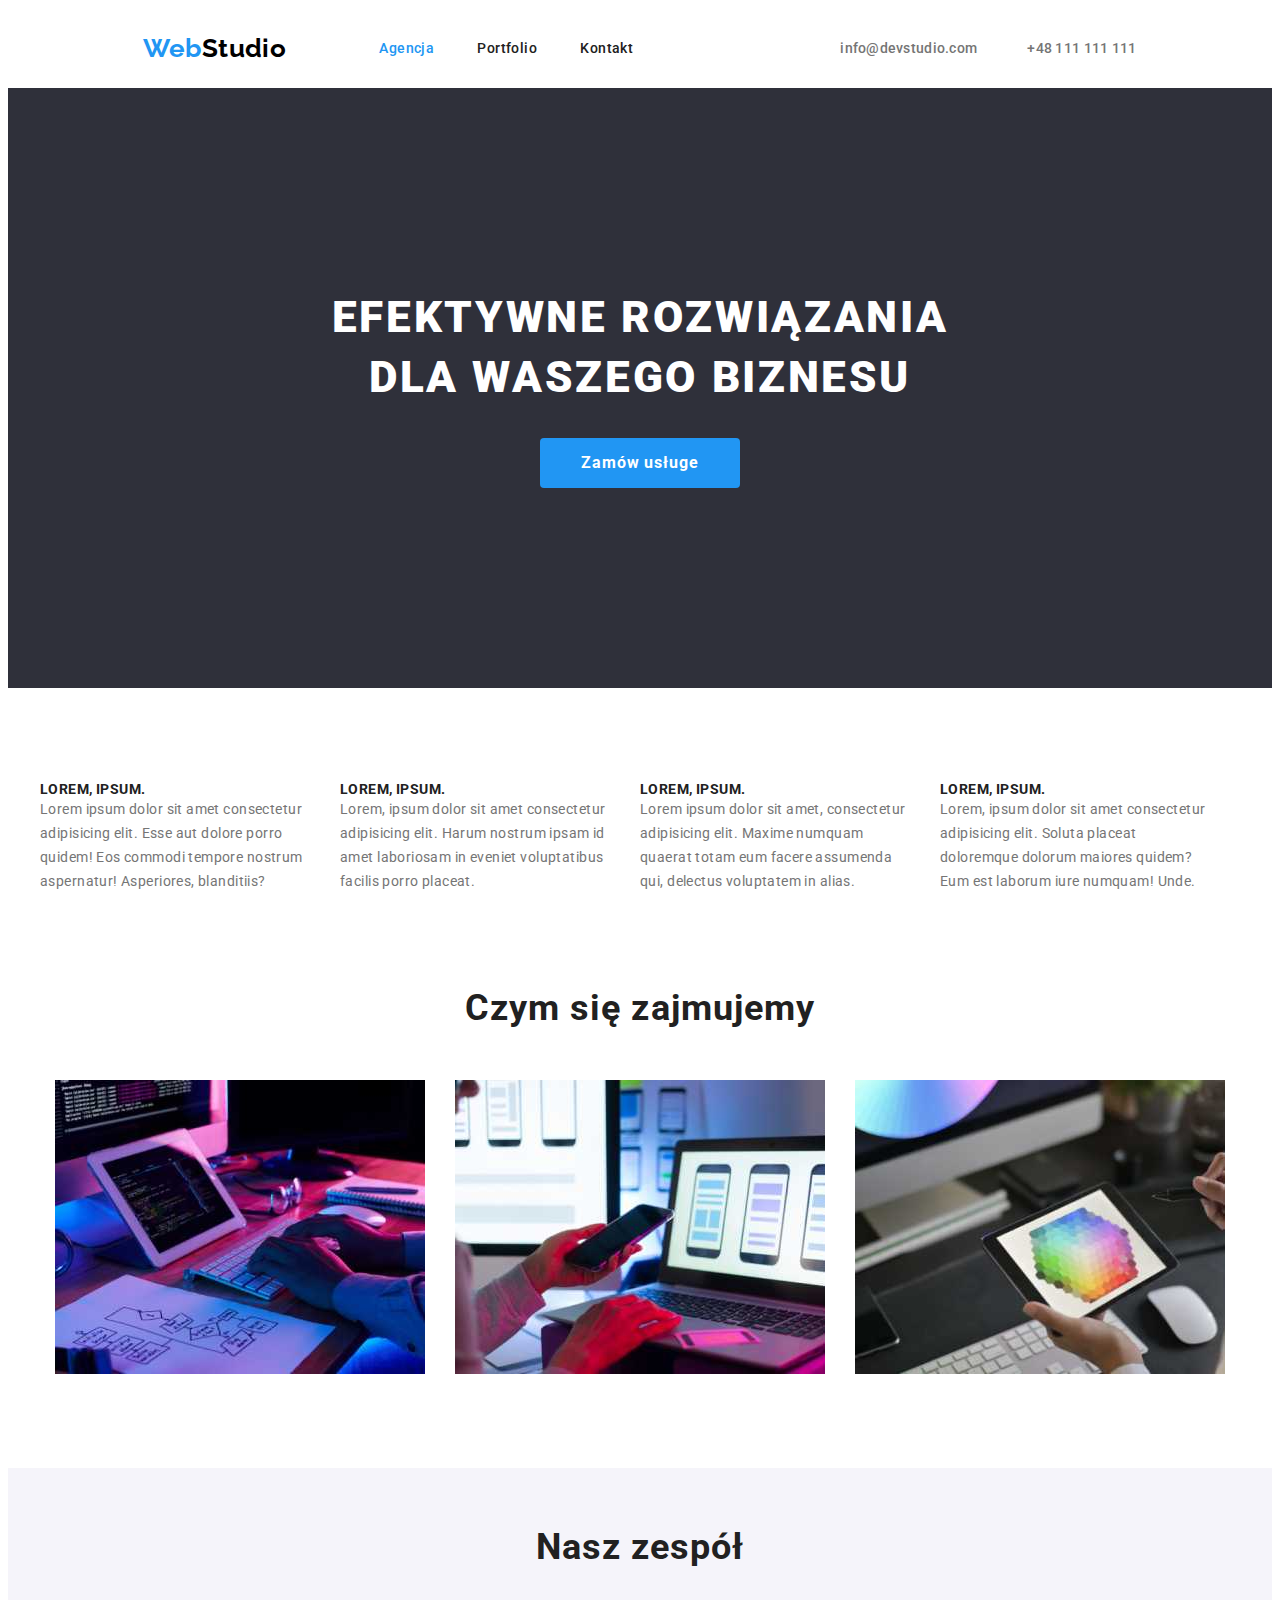
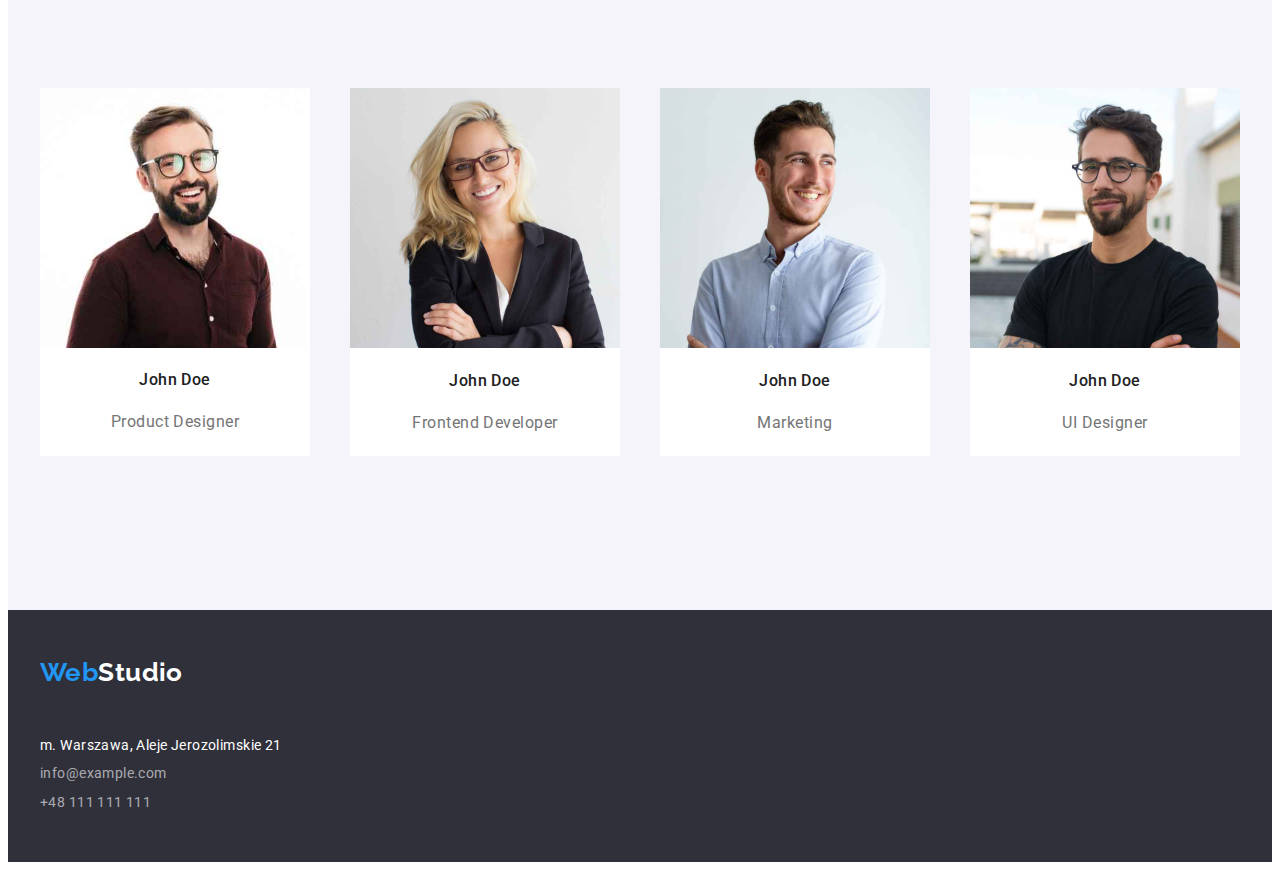
==== commit 558a0308: "str 1 gotowe" ====
--- a/index.html
+++ b/index.html
@@ -45,11 +45,13 @@
 		</header>
 
 		<main>
-			<!--BANER-->
+			<!--HERO-->
 			<section class="dark_background">
 				<div class="container">
-					<h1 class="text_on_banner_page1">EFEKTYWNE ROZWIĄZANIA DLA WASZEGO BIZNESU</h1>
-					<button type="button" class="button_page1">Zamów usługe</button>
+					<div class="hero-layout">
+						<h1 class="text_on_banner_page1">EFEKTYWNE ROZWIĄZANIA DLA WASZEGO BIZNESU</h1>
+						<button type="button" class="button_page1">Zamów usługe</button>
+					</div>
 				</div>
 			</section>
 
@@ -58,7 +60,7 @@
 				<div class="container">
 					<h2 class="visually-hidden">To jest tytuł tagu h2 do ukrycia</h2>
 					<!--Ten tag <H2> będzie ukryty później - polecenie @IVAN-->
-					<ul>
+					<ul class="lorem-layout">
 						<li>
 							<h3 class="lorem-style">Lorem, ipsum.</h3>
 							<p class="lorem-text">
@@ -92,77 +94,91 @@
 			</section>
 
 			<!--Sekcja 3-->
-			<section class="section">
+			<section class="section no-padding-top">
 				<div class="container">
-					<h2 class="section-title">Czym się zajmujemy</h2>
+					<div class="what-we-do-layout">
+						<h2 class="section-title">Czym się zajmujemy</h2>
 
-					<ul>
-						<li>
-							<img src="images/01_komputer.jpg" alt="komputer" width="370" height="294" />
-						</li>
-						<li>
-							<img src="images/02_komorka.jpg" alt="komórka" width="370" height="294" />
-						</li>
-						<li>
-							<img src="images/03_tablet.jpg" alt="tablet" width="370" height="294" />
-						</li>
-					</ul>
+						<ul class="what-we-do-images">
+							<li>
+								<img src="images/01_komputer.jpg" alt="komputer" width="370" height="294" />
+							</li>
+							<li>
+								<img src="images/02_komorka.jpg" alt="komórka" width="370" height="294" />
+							</li>
+							<li>
+								<img src="images/03_tablet.jpg" alt="tablet" width="370" height="294" />
+							</li>
+						</ul>
+					</div>
 				</div>
 			</section>
 
 			<!--Sekcja nasz zespół-->
-			<section class="section team_background">
+			<section class="section team_background no-padding-top">
 				<div class="container">
-					<h2 class="section-title">Nasz zespół</h2>
-					<ul>
-						<li>
-							<img src="images/person1.jpg" alt="osoba1" width="270" height="260" />
-							<h3 class="name">John Doe</h3>
-							<p class="description">Product Designer</p>
-						</li>
-						<li>
-							<img src="images/person2.jpg" alt="osoba2" width="270" height="260" />
-							<h3 class="name">John Doe</h3>
-							<p class="description">Frontend Developer</p>
-						</li>
-						<li>
-							<img src="images/person3.jpg" alt="osoba3" width="270" height="260" />
-							<h3 class="name">John Doe</h3>
-							<p class="description">Marketing</p>
-						</li>
-						<li>
-							<img src="images/person4.jpg" alt="osoba4" width="270" height="260" />
-							<h3 class="name">John Doe</h3>
-							<p class="description">UI Designer</p>
-						</li>
-					</ul>
+					<div class="team-layout">
+						<h2 class="section-title">Nasz zespół</h2>
+						<ul>
+							<li>
+								<img src="images/person1.jpg" alt="osoba1" width="270" height="260" />
+								<div class="image-desc">
+									<h3 class="name">John Doe</h3>
+									<p class="description">Product Designer</p>
+								</div>
+							</li>
+							<li>
+								<img src="images/person2.jpg" alt="osoba2" width="270" height="260" />
+								<div class="image-desc">
+									<h3 class="name">John Doe</h3>
+									<p class="description">Frontend Developer</p>
+								</div>
+							</li>
+							<li>
+								<img src="images/person3.jpg" alt="osoba3" width="270" height="260" />
+								<div class="image-desc">
+									<h3 class="name">John Doe</h3>
+									<p class="description">Marketing</p>
+								</div>
+							</li>
+							<li>
+								<img src="images/person4.jpg" alt="osoba4" width="270" height="260" />
+								<div class="image-desc">
+									<h3 class="name">John Doe</h3>
+									<p class="description">UI Designer</p>
+								</div>
+							</li>
+						</ul>
+					</div>
 				</div>
 			</section>
 		</main>
 
 		<footer class="footer-background">
 			<div class="container">
-				<a href="index.html" class="logo">
-					<span class="logo_first_word">Web</span><span class="logo_second_word_footer">Studio</span>
-				</a>
-				<address class="footer-delete-italic">
-					<ul>
-						<li>
-							<a
-								href="https://goo.gl/maps/itPmvaoKHj2uYjHUA"
-								target="_blank"
-								rel="nofollow noopener noreferrer"
-								class="footer-address"
-							>
-								m. Warszawa, Aleje Jerozolimskie 21
-							</a>
-						</li>
-						<li>
-							<a href="mailto:info@example.com" class="footer_mail_tel">info@example.com</a>
-						</li>
-						<li><a href="tel:+48111111111" class="footer_mail_tel">+48 111 111 111</a></li>
-					</ul>
-				</address>
+				<div class="footer-layout">
+					<a href="index.html" class="logo">
+						<span class="logo_first_word">Web</span><span class="logo_second_word_footer">Studio</span>
+					</a>
+					<address class="footer-delete-italic">
+						<ul class="address-layout">
+							<li>
+								<a
+									href="https://goo.gl/maps/itPmvaoKHj2uYjHUA"
+									target="_blank"
+									rel="nofollow noopener noreferrer"
+									class="footer-address"
+								>
+									m. Warszawa, Aleje Jerozolimskie 21
+								</a>
+							</li>
+							<li>
+								<a href="mailto:info@example.com" class="footer_mail_tel">info@example.com</a>
+							</li>
+							<li><a href="tel:+48111111111" class="footer_mail_tel">+48 111 111 111</a></li>
+						</ul>
+					</address>
+				</div>
 			</div>
 		</footer>
 	</body>
--- a/css/styles.css
+++ b/css/styles.css
@@ -63,6 +63,9 @@
 	padding-bottom: 94px;
 	display: flex;
 }
+.no-padding-top {
+	padding-top: 0;
+}
 
 .container {
 	width: 1200px;
@@ -109,6 +112,7 @@
 	line-height: 1.1738;
 	font-weight: 700;
 	color: var(--logo-color-text);
+	width: 145px;
 }
 .logo_first_word {
 	color: #2196f3;
@@ -147,18 +151,26 @@
 	padding-left: 50px;
 }
 
+.hero-layout {
+	display: flex;
+	flex-direction: column;
+	justify-content: center;
+	align-items: center;
+	height: 600px;
+}
+
 .button_page1 {
 	background-color: #2196f3;
 	color: #ffffff;
 	font-weight: 700;
 	font-size: 16px;
 	line-height: 1.88;
-	display: flex;
-	align-items: center;
-	text-align: center;
 	letter-spacing: 0.06em;
 	cursor: pointer;
 	font-family: inherit;
+	width: 200px;
+	height: 50px;
+	text-align: center;
 }
 .button_page1:hover {
 	color: #000;
@@ -172,6 +184,8 @@
 	letter-spacing: 0.06em;
 	text-transform: uppercase;
 	color: rgba(255, 255, 255, 1);
+	padding-bottom: 30px;
+	width: 696px;
 }
 
 header a:hover,
@@ -199,6 +213,51 @@
 	color: #fff;
 }
 
+.lorem-layout {
+	display: flex;
+	gap: 30px;
+}
+.lorem-layout li {
+	flex-basis: 270px;
+}
+.what-we-do-images {
+	display: flex;
+	flex-direction: row;
+	justify-content: space-between;
+	align-items: flex-end;
+	width: 1170px;
+}
+
+.what-we-do-layout {
+	display: flex;
+	flex-direction: column;
+	justify-content: space-between;
+	align-items: center;
+	height: 386px;
+}
+
+.team-layout {
+	height: 648px;
+	display: flex;
+	flex-direction: column;
+	justify-content: space-around;
+	justify-items: center;
+}
+.team-layout ul {
+	display: flex;
+	height: 368px;
+	justify-content: space-between;
+}
+.team-layout ul li {
+	background-color: #ffffff;
+}
+.image-desc {
+	display: flex;
+	flex-direction: column;
+	justify-content: space-evenly;
+	height: 108px;
+}
+
 .image_title {
 	font-size: 18px;
 	line-height: 2;
@@ -210,6 +269,18 @@
 	line-height: 1.875;
 	font-weight: 400;
 	color: #757575;
+}
+.footer-layout {
+	display: flex;
+	flex-direction: column;
+	justify-content: space-evenly;
+	height: 252px;
+}
+.address-layout {
+	height: 81px;
+	display: flex;
+	flex-direction: column;
+	justify-content: space-between;
 }
 .footer-address {
 	font-weight: 400;
@@ -222,6 +293,7 @@
 }
 .footer-background {
 	background-color: var(--background-footer-color);
+	height: 252px;
 }
 
 .footer_mail_tel {
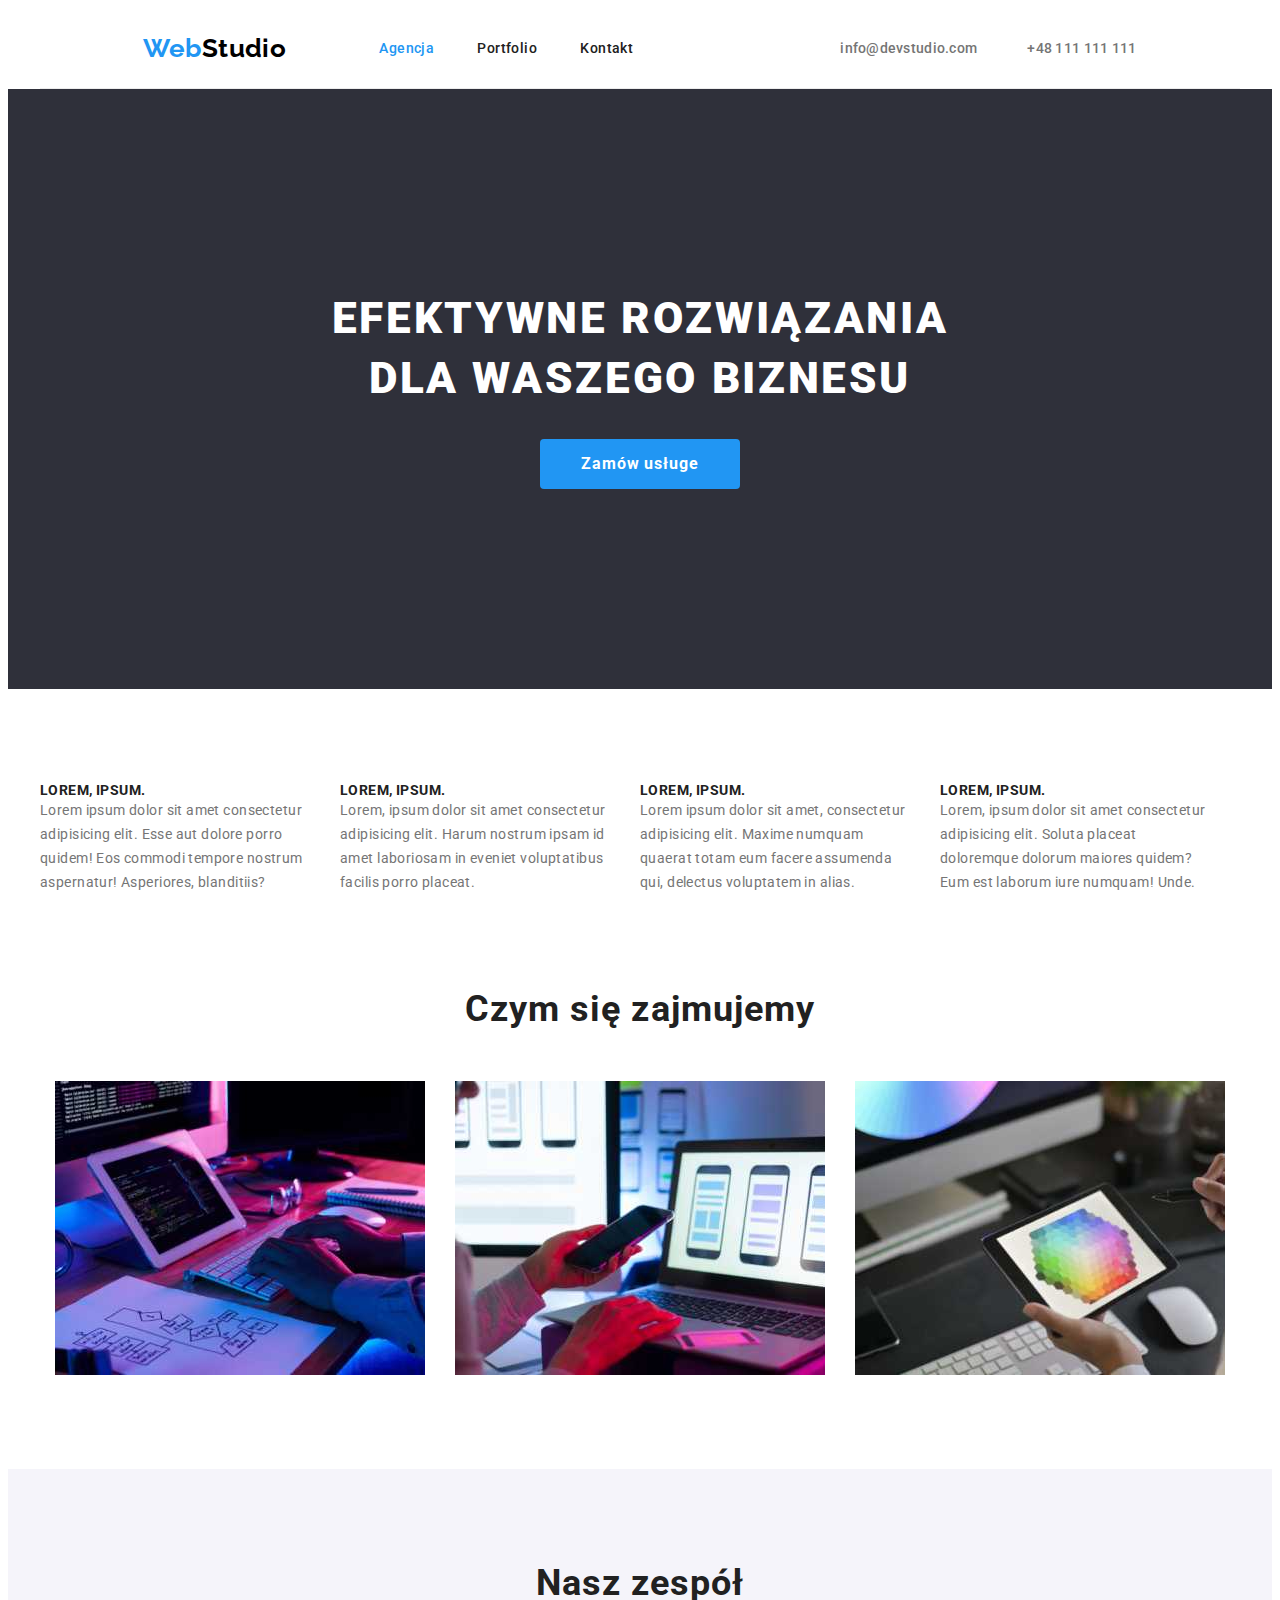
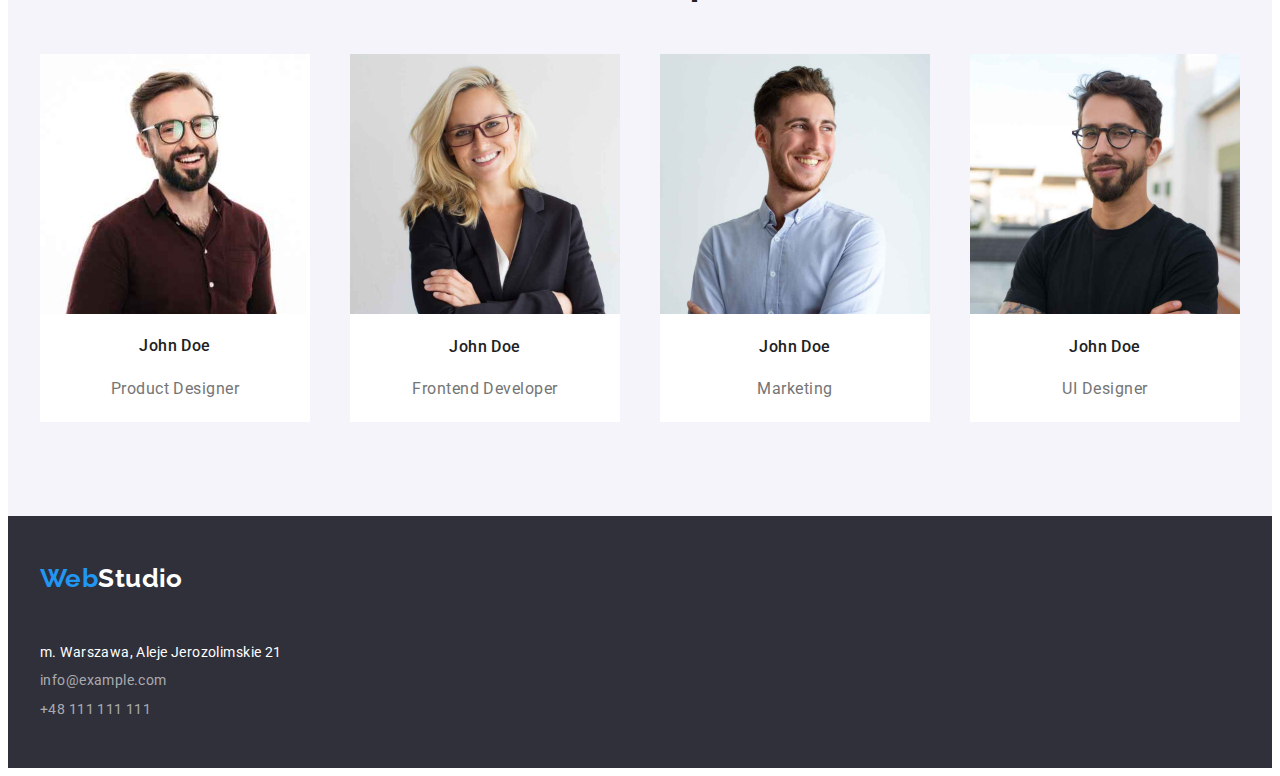
==== commit 66422717: "padding - korekta" ====
--- a/index.html
+++ b/index.html
@@ -115,10 +115,10 @@
 			</section>
 
 			<!--Sekcja nasz zespół-->
-			<section class="section team_background no-padding-top">
+			<section class="section team_background">
 				<div class="container">
 					<div class="team-layout">
-						<h2 class="section-title">Nasz zespół</h2>
+						<h2 class="section-title team-padding-bottom">Nasz zespół</h2>
 						<ul>
 							<li>
 								<img src="images/person1.jpg" alt="osoba1" width="270" height="260" />
--- a/css/styles.css
+++ b/css/styles.css
@@ -90,6 +90,7 @@
 	justify-content: space-around;
 	align-items: center;
 	height: 80px;
+	border-bottom: 1px solid rgba(236, 236, 236, 1);
 }
 .header-left {
 	display: flex;
@@ -203,6 +204,7 @@
 	background-color: var(--buttons-port-color);
 	letter-spacing: 0.03em;
 	color: var(--main-text-color);
+	padding: 6px 22px;
 }
 .buttons:hover {
 	background-color: #2196f3;
@@ -211,6 +213,7 @@
 .buttons_current {
 	background-color: #2196f3;
 	color: #fff;
+	box-shadow: 0px 3px 1px rgba(0, 0, 0, 0.1), 0px 1px 2px rgba(0, 0, 0, 0.08), 0px 2px 2px rgba(0, 0, 0, 0.12);
 }
 
 .lorem-layout {
@@ -237,7 +240,7 @@
 }
 
 .team-layout {
-	height: 648px;
+	/*height: 648px;*/
 	display: flex;
 	flex-direction: column;
 	justify-content: space-around;
@@ -245,11 +248,14 @@
 }
 .team-layout ul {
 	display: flex;
-	height: 368px;
+	/*height: 368px;*/
 	justify-content: space-between;
 }
 .team-layout ul li {
 	background-color: #ffffff;
+}
+.team-padding-bottom {
+	padding-bottom: 50px;
 }
 .image-desc {
 	display: flex;
@@ -358,3 +364,36 @@
 	clip: rect(0 0 0 0);
 	overflow: hidden;
 }
+
+/* page PORTFOLIO   */
+
+.buttons-layout {
+	display: flex;
+	justify-content: center;
+	gap: 8px;
+}
+.portfolio-layout {
+	display: flex;
+	flex-direction: column;
+	justify-content: space-between;
+	justify-items: center;
+	/*margin-top: 94px;*/
+	height: 1360px;
+}
+
+.images-layout {
+	display: flex;
+	flex-wrap: wrap;
+	gap: 30px;
+}
+.images-layout li {
+	height: 404px;
+	flex-basis: 370px;
+}
+.one-image-layout {
+	display: flex;
+	flex-direction: column;
+	padding: 20px 24px;
+	justify-content: space-between;
+	border: 1px solid rgba(238, 238, 238, 1);
+}
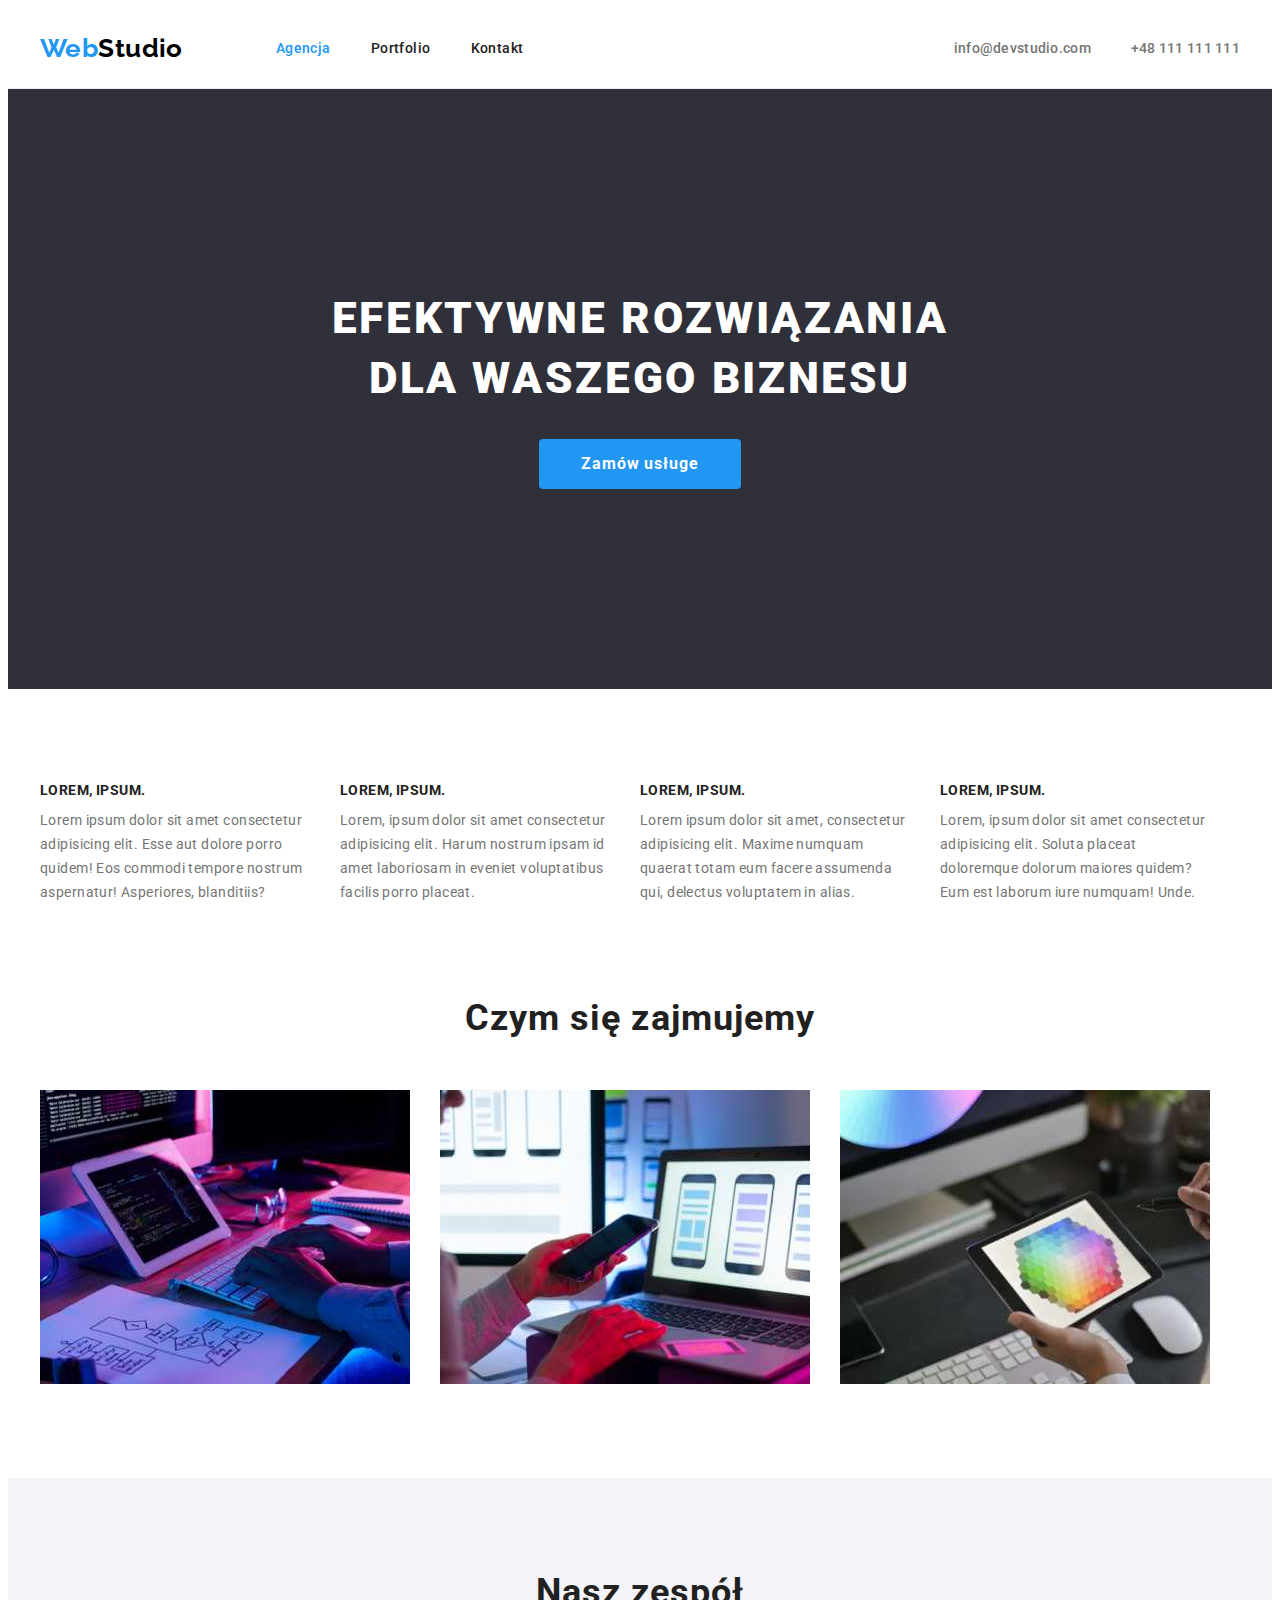
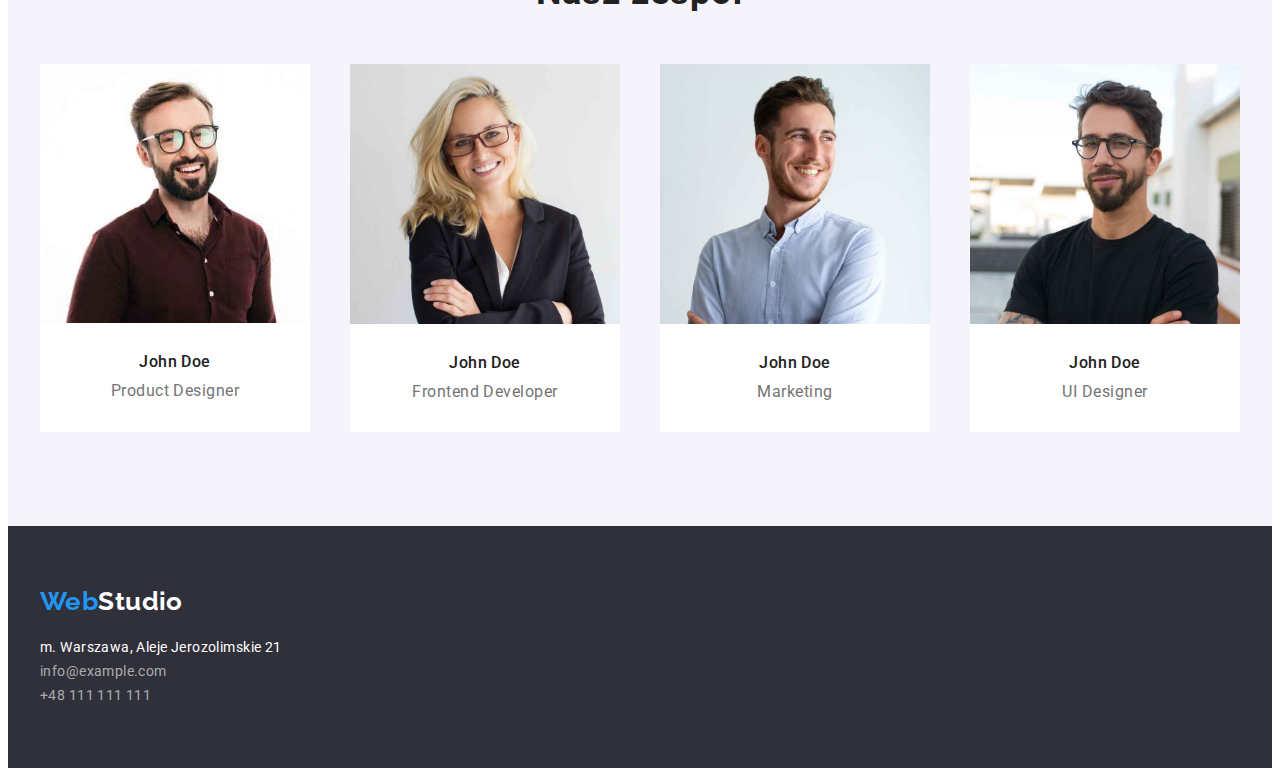
==== commit 5ec8bfd1: "poprawka _8II_19:00" ====
--- a/index.html
+++ b/index.html
@@ -21,26 +21,23 @@
 		/>
 	</head>
 	<body>
-		<header>
-			<div class="container">
-				<div class="header">
-					<div class="header-left">
-						<div class="header-logo">
-							<a href="index.html" class="logo"><span class="logo_first_word">Web</span>Studio</a>
-						</div>
-						<nav>
-							<ul>
-								<li><a href="index.html" class="menu current">Agencja</a></li>
-								<li><a href="portfolio.html" class="menu">Portfolio</a></li>
-								<li><a href="#" class="menu">Kontakt</a></li>
-							</ul>
-						</nav>
-					</div>
-					<ul class="header-right">
-						<li><a href="mailto:info@devstudio.com" class="address_top_email">info@devstudio.com</a></li>
-						<li><a href="tel:+48111111111" class="address_top_tel">+48 111 111 111</a></li>
-					</ul>
+		<header class="header_border">
+			<div class="container header">
+				<div class="header-left">
+					<a href="index.html" class="logo"><span class="logo_first_word">Web</span>Studio</a>
+
+					<nav style="margin-left: 93px">
+						<ul>
+							<li><a href="index.html" class="menu current">Agencja</a></li>
+							<li><a href="portfolio.html" class="menu">Portfolio</a></li>
+							<li><a href="#" class="menu">Kontakt</a></li>
+						</ul>
+					</nav>
 				</div>
+				<ul class="header-right">
+					<li><a href="mailto:info@devstudio.com" class="address_top_email">info@devstudio.com</a></li>
+					<li><a href="tel:+48111111111" class="address_top_tel">+48 111 111 111</a></li>
+				</ul>
 			</div>
 		</header>
 
@@ -48,10 +45,9 @@
 			<!--HERO-->
 			<section class="dark_background">
 				<div class="container">
-					<div class="hero-layout">
-						<h1 class="text_on_banner_page1">EFEKTYWNE ROZWIĄZANIA DLA WASZEGO BIZNESU</h1>
-						<button type="button" class="button_page1">Zamów usługe</button>
-					</div>
+					<!-- <div class="hero-layout"> -->
+					<h1 class="text_on_banner_page1">EFEKTYWNE ROZWIĄZANIA DLA WASZEGO BIZNESU</h1>
+					<button type="button" class="button_page1">Zamów usługe</button>
 				</div>
 			</section>
 
@@ -96,89 +92,78 @@
 			<!--Sekcja 3-->
 			<section class="section no-padding-top">
 				<div class="container">
-					<div class="what-we-do-layout">
-						<h2 class="section-title">Czym się zajmujemy</h2>
-
-						<ul class="what-we-do-images">
-							<li>
-								<img src="images/01_komputer.jpg" alt="komputer" width="370" height="294" />
-							</li>
-							<li>
-								<img src="images/02_komorka.jpg" alt="komórka" width="370" height="294" />
-							</li>
-							<li>
-								<img src="images/03_tablet.jpg" alt="tablet" width="370" height="294" />
-							</li>
-						</ul>
-					</div>
+					<h2 class="section-title">Czym się zajmujemy</h2>
+					<ul class="what-we-do-images">
+						<li>
+							<img src="images/01_komputer.jpg" alt="komputer" width="370" height="294" />
+						</li>
+						<li>
+							<img src="images/02_komorka.jpg" alt="komórka" width="370" height="294" />
+						</li>
+						<li>
+							<img src="images/03_tablet.jpg" alt="tablet" width="370" height="294" />
+						</li>
+					</ul>
 				</div>
 			</section>
 
 			<!--Sekcja nasz zespół-->
 			<section class="section team_background">
 				<div class="container">
-					<div class="team-layout">
-						<h2 class="section-title team-padding-bottom">Nasz zespół</h2>
-						<ul>
-							<li>
-								<img src="images/person1.jpg" alt="osoba1" width="270" height="260" />
-								<div class="image-desc">
-									<h3 class="name">John Doe</h3>
-									<p class="description">Product Designer</p>
-								</div>
-							</li>
-							<li>
-								<img src="images/person2.jpg" alt="osoba2" width="270" height="260" />
-								<div class="image-desc">
-									<h3 class="name">John Doe</h3>
-									<p class="description">Frontend Developer</p>
-								</div>
-							</li>
-							<li>
-								<img src="images/person3.jpg" alt="osoba3" width="270" height="260" />
-								<div class="image-desc">
-									<h3 class="name">John Doe</h3>
-									<p class="description">Marketing</p>
-								</div>
-							</li>
-							<li>
-								<img src="images/person4.jpg" alt="osoba4" width="270" height="260" />
-								<div class="image-desc">
-									<h3 class="name">John Doe</h3>
-									<p class="description">UI Designer</p>
-								</div>
-							</li>
-						</ul>
-					</div>
+					<h2 class="section-title">Nasz zespół</h2>
+					<ul class="team-layout">
+						<li>
+							<img src="images/person1.jpg" alt="osoba1" width="270" height="260" />
+
+							<h3 class="name">John Doe</h3>
+							<p class="description">Product Designer</p>
+						</li>
+						<li>
+							<img src="images/person2.jpg" alt="osoba2" width="270" height="260" />
+
+							<h3 class="name">John Doe</h3>
+							<p class="description">Frontend Developer</p>
+						</li>
+						<li>
+							<img src="images/person3.jpg" alt="osoba3" width="270" height="260" />
+
+							<h3 class="name">John Doe</h3>
+							<p class="description">Marketing</p>
+						</li>
+						<li>
+							<img src="images/person4.jpg" alt="osoba4" width="270" height="260" />
+
+							<h3 class="name">John Doe</h3>
+							<p class="description">UI Designer</p>
+						</li>
+					</ul>
 				</div>
 			</section>
 		</main>
 
 		<footer class="footer-background">
-			<div class="container">
-				<div class="footer-layout">
-					<a href="index.html" class="logo">
-						<span class="logo_first_word">Web</span><span class="logo_second_word_footer">Studio</span>
-					</a>
-					<address class="footer-delete-italic">
-						<ul class="address-layout">
-							<li>
-								<a
-									href="https://goo.gl/maps/itPmvaoKHj2uYjHUA"
-									target="_blank"
-									rel="nofollow noopener noreferrer"
-									class="footer-address"
-								>
-									m. Warszawa, Aleje Jerozolimskie 21
-								</a>
-							</li>
-							<li>
-								<a href="mailto:info@example.com" class="footer_mail_tel">info@example.com</a>
-							</li>
-							<li><a href="tel:+48111111111" class="footer_mail_tel">+48 111 111 111</a></li>
-						</ul>
-					</address>
-				</div>
+			<div class="container" style="padding-top: 60px">
+				<a href="index.html" class="logo">
+					<span class="logo_first_word">Web</span><span class="logo_second_word_footer">Studio</span>
+				</a>
+				<address style="padding-bottom: 60px; margin-top: 20px">
+					<ul>
+						<li>
+							<a
+								href="https://goo.gl/maps/itPmvaoKHj2uYjHUA"
+								target="_blank"
+								rel="nofollow noopener noreferrer"
+								class="footer-address"
+							>
+								m. Warszawa, Aleje Jerozolimskie 21
+							</a>
+						</li>
+						<li>
+							<a href="mailto:info@example.com" class="footer_mail_tel">info@example.com</a>
+						</li>
+						<li><a href="tel:+48111111111" class="footer_mail_tel">+48 111 111 111</a></li>
+					</ul>
+				</address>
 			</div>
 		</footer>
 	</body>
--- a/css/styles.css
+++ b/css/styles.css
@@ -61,7 +61,6 @@
 .section {
 	padding-top: 94px;
 	padding-bottom: 94px;
-	display: flex;
 }
 .no-padding-top {
 	padding-top: 0;
@@ -77,34 +76,33 @@
 	display: flex;
 	align-items: center;
 }
+
+.header_border {
+	border-bottom: 1px solid rgba(236, 236, 236, 1);
+}
+
 header nav ul {
 	display: flex;
 	align-items: center;
-	justify-content: space-between;
-	width: 254px;
-	height: 16px;
+	gap: 40px;
 }
 
 .header {
 	display: flex;
-	justify-content: space-around;
 	align-items: center;
 	height: 80px;
-	border-bottom: 1px solid rgba(236, 236, 236, 1);
 }
 .header-left {
 	display: flex;
 	align-items: center;
 	justify-content: flex-start;
 }
-.header-logo {
-	padding-right: 93px;
-}
 
 .header-right {
 	display: flex;
 	align-items: center;
-	justify-content: flex-end;
+	margin-left: auto;
+	gap: 40px;
 }
 
 .logo {
@@ -113,7 +111,6 @@
 	line-height: 1.1738;
 	font-weight: 700;
 	color: var(--logo-color-text);
-	width: 145px;
 }
 .logo_first_word {
 	color: #2196f3;
@@ -149,7 +146,6 @@
 	line-height: 1.14;
 	letter-spacing: 0.02em;
 	color: var(--owner-text-color);
-	padding-left: 50px;
 }
 
 .hero-layout {
@@ -169,9 +165,9 @@
 	letter-spacing: 0.06em;
 	cursor: pointer;
 	font-family: inherit;
-	width: 200px;
-	height: 50px;
-	text-align: center;
+	text-align: center;
+	margin: 0 auto;
+	padding: 10px 42px;
 }
 .button_page1:hover {
 	color: #000;
@@ -185,7 +181,8 @@
 	letter-spacing: 0.06em;
 	text-transform: uppercase;
 	color: rgba(255, 255, 255, 1);
-	padding-bottom: 30px;
+	margin: 0 auto;
+	margin-bottom: 30px;
 	width: 696px;
 }
 
@@ -232,6 +229,7 @@
 }
 
 .what-we-do-layout {
+	/*usunąć? */
 	display: flex;
 	flex-direction: column;
 	justify-content: space-between;
@@ -240,28 +238,12 @@
 }
 
 .team-layout {
-	/*height: 648px;*/
-	display: flex;
-	flex-direction: column;
-	justify-content: space-around;
-	justify-items: center;
-}
-.team-layout ul {
-	display: flex;
-	/*height: 368px;*/
+	display: flex;
 	justify-content: space-between;
 }
-.team-layout ul li {
+
+.team-layout li {
 	background-color: #ffffff;
-}
-.team-padding-bottom {
-	padding-bottom: 50px;
-}
-.image-desc {
-	display: flex;
-	flex-direction: column;
-	justify-content: space-evenly;
-	height: 108px;
 }
 
 .image_title {
@@ -269,37 +251,27 @@
 	line-height: 2;
 	font-weight: 700;
 	letter-spacing: 0.06em;
+	margin-top: 20px;
+	padding: 0 24px;
 }
 .image_description {
 	font-size: 16px;
 	line-height: 1.875;
 	font-weight: 400;
 	color: #757575;
-}
-.footer-layout {
-	display: flex;
-	flex-direction: column;
-	justify-content: space-evenly;
-	height: 252px;
-}
-.address-layout {
-	height: 81px;
-	display: flex;
-	flex-direction: column;
-	justify-content: space-between;
-}
+	margin-bottom: 20px;
+	margin-top: 4px;
+	padding: 0 24px;
+}
+
 .footer-address {
 	font-weight: 400;
 	line-height: 1.71;
 	color: #fff;
 }
-.footer-delete-italic {
-	font-style: normal;
-	/* usuwam domyślny styl ITALIC dla <address> */
-}
+
 .footer-background {
 	background-color: var(--background-footer-color);
-	height: 252px;
 }
 
 .footer_mail_tel {
@@ -312,6 +284,7 @@
 }
 .dark_background {
 	background-color: var(--background-footer-color);
+	padding: 200px 0;
 }
 .team_background {
 	background-color: var(--buttons-port-color);
@@ -327,6 +300,7 @@
 .lorem-text {
 	line-height: 1.71;
 	color: #757575;
+	margin-top: 10px;
 }
 .section-title {
 	font-weight: 700;
@@ -335,6 +309,7 @@
 	text-align: center;
 	letter-spacing: 0.03em;
 	color: #212121;
+	margin-bottom: 50px;
 }
 .name {
 	font-weight: 500;
@@ -342,6 +317,7 @@
 	line-height: 1.18;
 	text-align: center;
 	letter-spacing: 0.03em;
+	margin-top: 30px;
 }
 .description {
 	font-weight: 400;
@@ -350,6 +326,8 @@
 	text-align: center;
 	letter-spacing: 0.03em;
 	color: #757575;
+	margin-top: 10px;
+	margin-bottom: 30px;
 }
 .visually-hidden {
 	position: absolute;
@@ -371,14 +349,8 @@
 	display: flex;
 	justify-content: center;
 	gap: 8px;
-}
-.portfolio-layout {
-	display: flex;
-	flex-direction: column;
-	justify-content: space-between;
-	justify-items: center;
-	/*margin-top: 94px;*/
-	height: 1360px;
+	min-height: 54px;
+	margin-bottom: 34px;
 }
 
 .images-layout {
@@ -387,13 +359,13 @@
 	gap: 30px;
 }
 .images-layout li {
-	height: 404px;
+	border: 1px solid rgba(238, 238, 238, 1);
 	flex-basis: 370px;
 }
-.one-image-layout {
+/*.one-image-layout {
 	display: flex;
 	flex-direction: column;
 	padding: 20px 24px;
 	justify-content: space-between;
 	border: 1px solid rgba(238, 238, 238, 1);
-}
+}*/
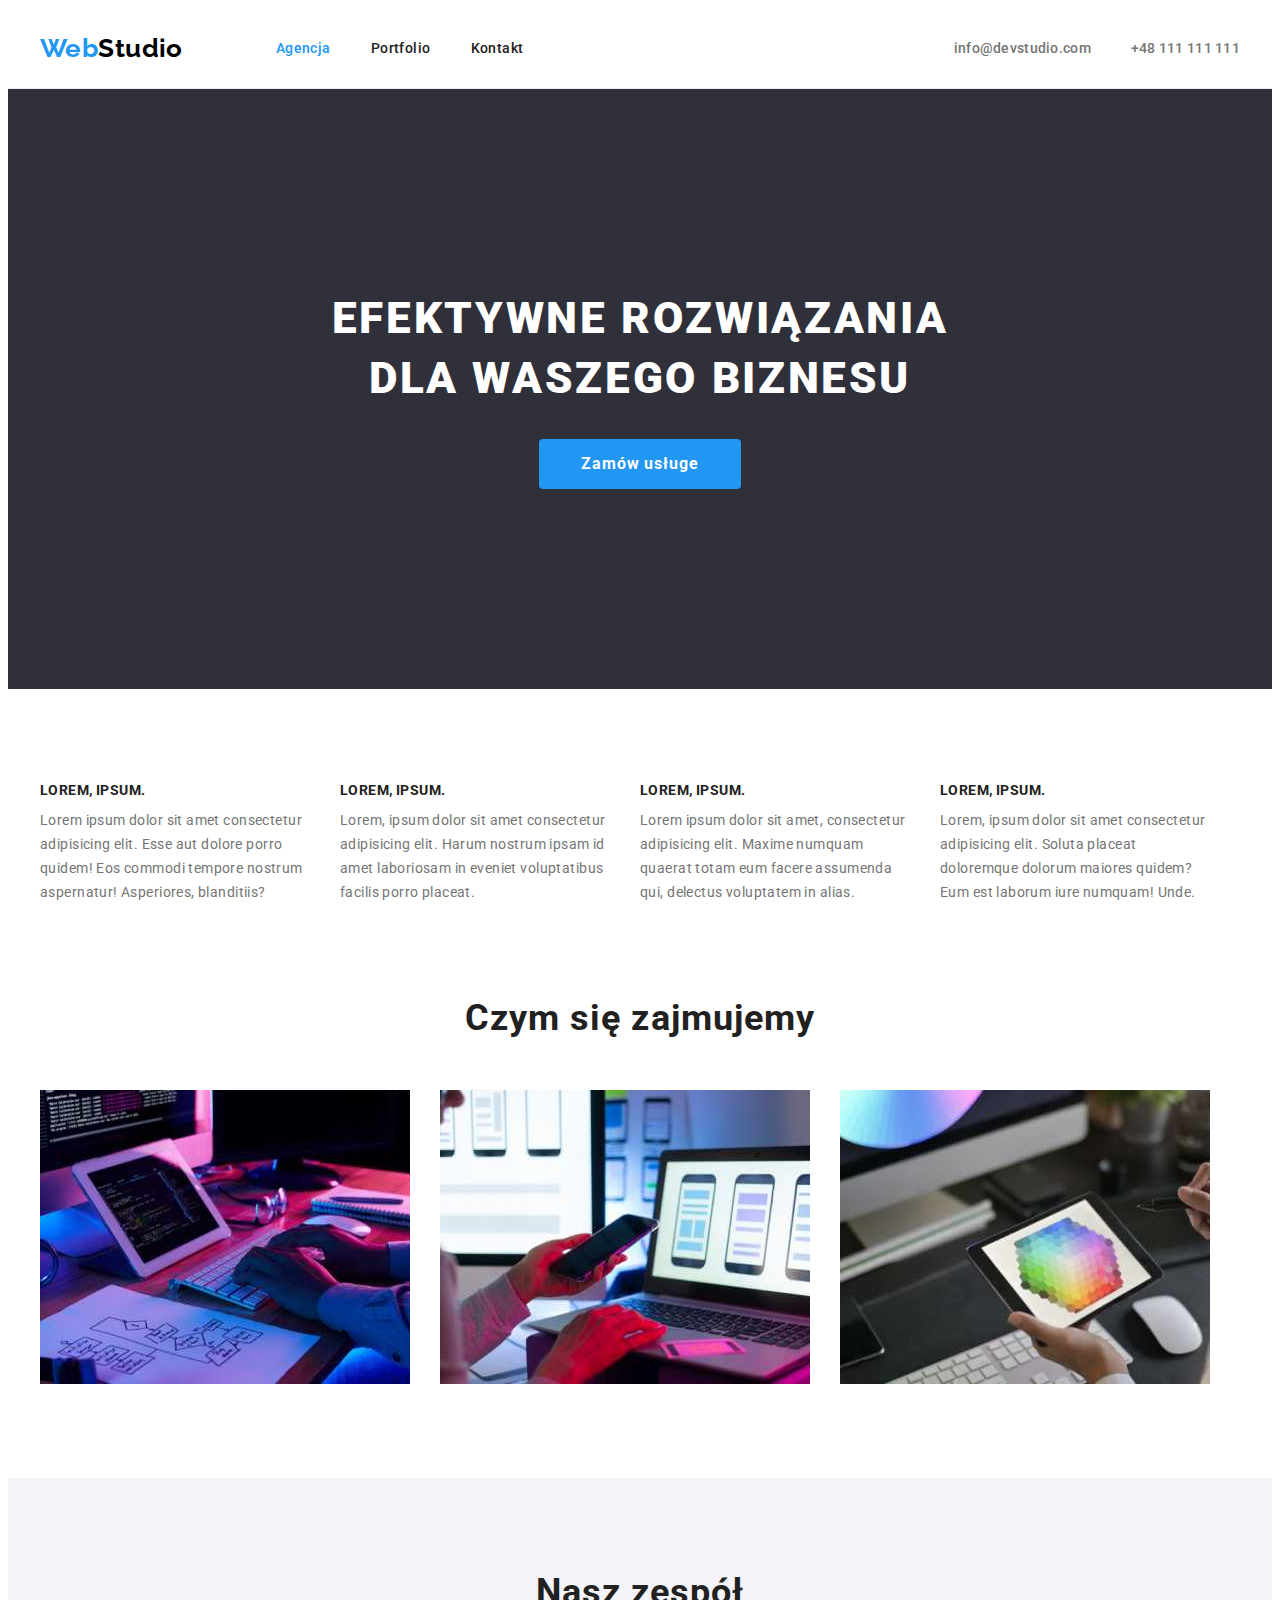
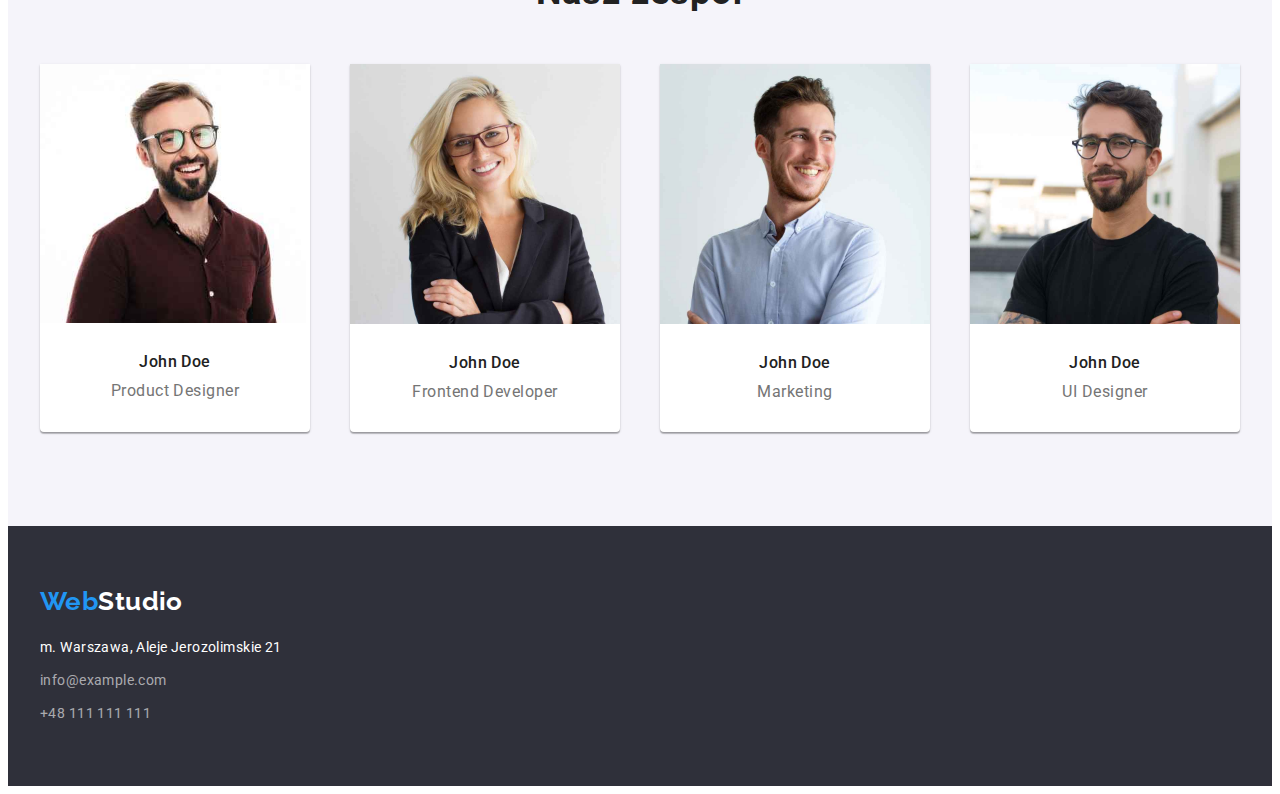
==== commit a8418f21: "korekta 2" ====
--- a/index.html
+++ b/index.html
@@ -23,17 +23,15 @@
 	<body>
 		<header class="header_border">
 			<div class="container header">
-				<div class="header-left">
-					<a href="index.html" class="logo"><span class="logo_first_word">Web</span>Studio</a>
+				<a href="index.html" class="logo"><span class="logo_first_word">Web</span>Studio</a>
+				<nav class="nav-margin">
+					<ul>
+						<li><a href="index.html" class="menu current">Agencja</a></li>
+						<li><a href="portfolio.html" class="menu">Portfolio</a></li>
+						<li><a href="#" class="menu">Kontakt</a></li>
+					</ul>
+				</nav>
 
-					<nav style="margin-left: 93px">
-						<ul>
-							<li><a href="index.html" class="menu current">Agencja</a></li>
-							<li><a href="portfolio.html" class="menu">Portfolio</a></li>
-							<li><a href="#" class="menu">Kontakt</a></li>
-						</ul>
-					</nav>
-				</div>
 				<ul class="header-right">
 					<li><a href="mailto:info@devstudio.com" class="address_top_email">info@devstudio.com</a></li>
 					<li><a href="tel:+48111111111" class="address_top_tel">+48 111 111 111</a></li>
@@ -115,26 +113,34 @@
 						<li>
 							<img src="images/person1.jpg" alt="osoba1" width="270" height="260" />
 
-							<h3 class="name">John Doe</h3>
-							<p class="description">Product Designer</p>
+							<div class="name-desc-padd">
+								<h3 class="name">John Doe</h3>
+								<p class="description">Product Designer</p>
+							</div>
 						</li>
 						<li>
 							<img src="images/person2.jpg" alt="osoba2" width="270" height="260" />
 
-							<h3 class="name">John Doe</h3>
-							<p class="description">Frontend Developer</p>
+							<div class="name-desc-padd">
+								<h3 class="name">John Doe</h3>
+								<p class="description">Frontend Developer</p>
+							</div>
 						</li>
 						<li>
 							<img src="images/person3.jpg" alt="osoba3" width="270" height="260" />
 
-							<h3 class="name">John Doe</h3>
-							<p class="description">Marketing</p>
+							<div class="name-desc-padd">
+								<h3 class="name">John Doe</h3>
+								<p class="description">Marketing</p>
+							</div>
 						</li>
 						<li>
 							<img src="images/person4.jpg" alt="osoba4" width="270" height="260" />
 
-							<h3 class="name">John Doe</h3>
-							<p class="description">UI Designer</p>
+							<div class="name-desc-padd">
+								<h3 class="name">John Doe</h3>
+								<p class="description">UI Designer</p>
+							</div>
 						</li>
 					</ul>
 				</div>
@@ -142,13 +148,13 @@
 		</main>
 
 		<footer class="footer-background">
-			<div class="container" style="padding-top: 60px">
+			<div class="container">
 				<a href="index.html" class="logo">
 					<span class="logo_first_word">Web</span><span class="logo_second_word_footer">Studio</span>
 				</a>
-				<address style="padding-bottom: 60px; margin-top: 20px">
+				<address>
 					<ul>
-						<li>
+						<li class="list-margin">
 							<a
 								href="https://goo.gl/maps/itPmvaoKHj2uYjHUA"
 								target="_blank"
@@ -158,7 +164,7 @@
 								m. Warszawa, Aleje Jerozolimskie 21
 							</a>
 						</li>
-						<li>
+						<li class="list-margin">
 							<a href="mailto:info@example.com" class="footer_mail_tel">info@example.com</a>
 						</li>
 						<li><a href="tel:+48111111111" class="footer_mail_tel">+48 111 111 111</a></li>
--- a/css/styles.css
+++ b/css/styles.css
@@ -51,6 +51,11 @@
 }
 address {
 	font-style: normal;
+	margin-top: 20px;
+}
+
+.list-margin {
+	margin-bottom: 9px;
 }
 button {
 	display: block;
@@ -92,11 +97,11 @@
 	align-items: center;
 	height: 80px;
 }
-.header-left {
+/*.header-left {
 	display: flex;
 	align-items: center;
 	justify-content: flex-start;
-}
+}  */
 
 .header-right {
 	display: flex;
@@ -111,6 +116,9 @@
 	line-height: 1.1738;
 	font-weight: 700;
 	color: var(--logo-color-text);
+}
+.nav-margin {
+	margin-left: 93px;
 }
 .logo_first_word {
 	color: #2196f3;
@@ -201,7 +209,7 @@
 	background-color: var(--buttons-port-color);
 	letter-spacing: 0.03em;
 	color: var(--main-text-color);
-	padding: 6px 22px;
+	padding: 6px 25px;
 }
 .buttons:hover {
 	background-color: #2196f3;
@@ -244,6 +252,8 @@
 
 .team-layout li {
 	background-color: #ffffff;
+	box-shadow: 0px 1px 3px rgba(0, 0, 0, 0.12), 0px 1px 1px rgba(0, 0, 0, 0.14), 0px 2px 1px rgba(0, 0, 0, 0.2);
+	border-radius: 0px 0px 4px 4px;
 }
 
 .image_title {
@@ -251,17 +261,19 @@
 	line-height: 2;
 	font-weight: 700;
 	letter-spacing: 0.06em;
-	margin-top: 20px;
-	padding: 0 24px;
 }
 .image_description {
 	font-size: 16px;
 	line-height: 1.875;
 	font-weight: 400;
 	color: #757575;
-	margin-bottom: 20px;
 	margin-top: 4px;
-	padding: 0 24px;
+}
+.title-desc-layout {
+	padding: 20px 24px;
+	border-left: 1px solid rgba(238, 238, 238, 1);
+	border-right: 1px solid rgba(238, 238, 238, 1);
+	border-bottom: 1px solid rgba(238, 238, 238, 1);
 }
 
 .footer-address {
@@ -272,6 +284,7 @@
 
 .footer-background {
 	background-color: var(--background-footer-color);
+	padding: 60px 0;
 }
 
 .footer_mail_tel {
@@ -317,7 +330,6 @@
 	line-height: 1.18;
 	text-align: center;
 	letter-spacing: 0.03em;
-	margin-top: 30px;
 }
 .description {
 	font-weight: 400;
@@ -327,7 +339,10 @@
 	letter-spacing: 0.03em;
 	color: #757575;
 	margin-top: 10px;
-	margin-bottom: 30px;
+}
+.name-desc-padd {
+	padding-top: 30px;
+	padding-bottom: 30px;
 }
 .visually-hidden {
 	position: absolute;
@@ -349,8 +364,7 @@
 	display: flex;
 	justify-content: center;
 	gap: 8px;
-	min-height: 54px;
-	margin-bottom: 34px;
+	margin-bottom: 50px;
 }
 
 .images-layout {
@@ -359,7 +373,6 @@
 	gap: 30px;
 }
 .images-layout li {
-	border: 1px solid rgba(238, 238, 238, 1);
 	flex-basis: 370px;
 }
 /*.one-image-layout {
